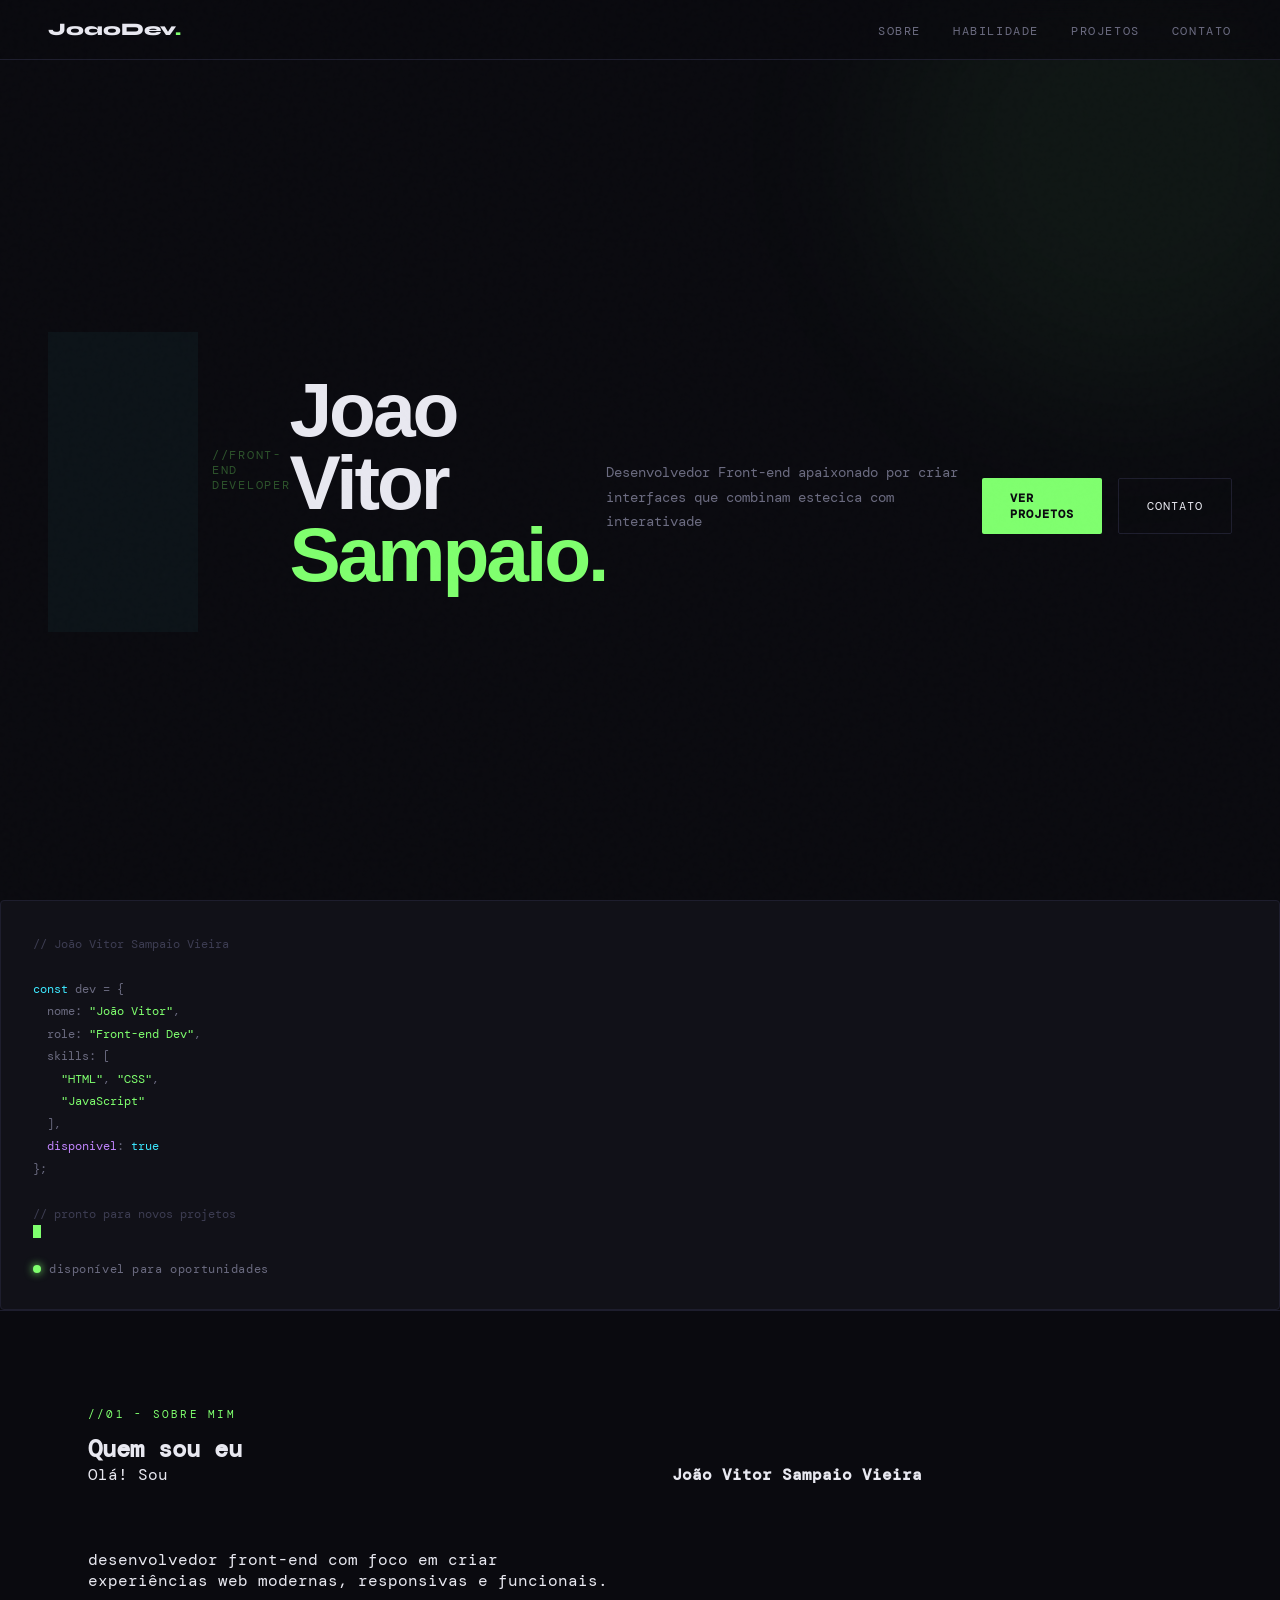
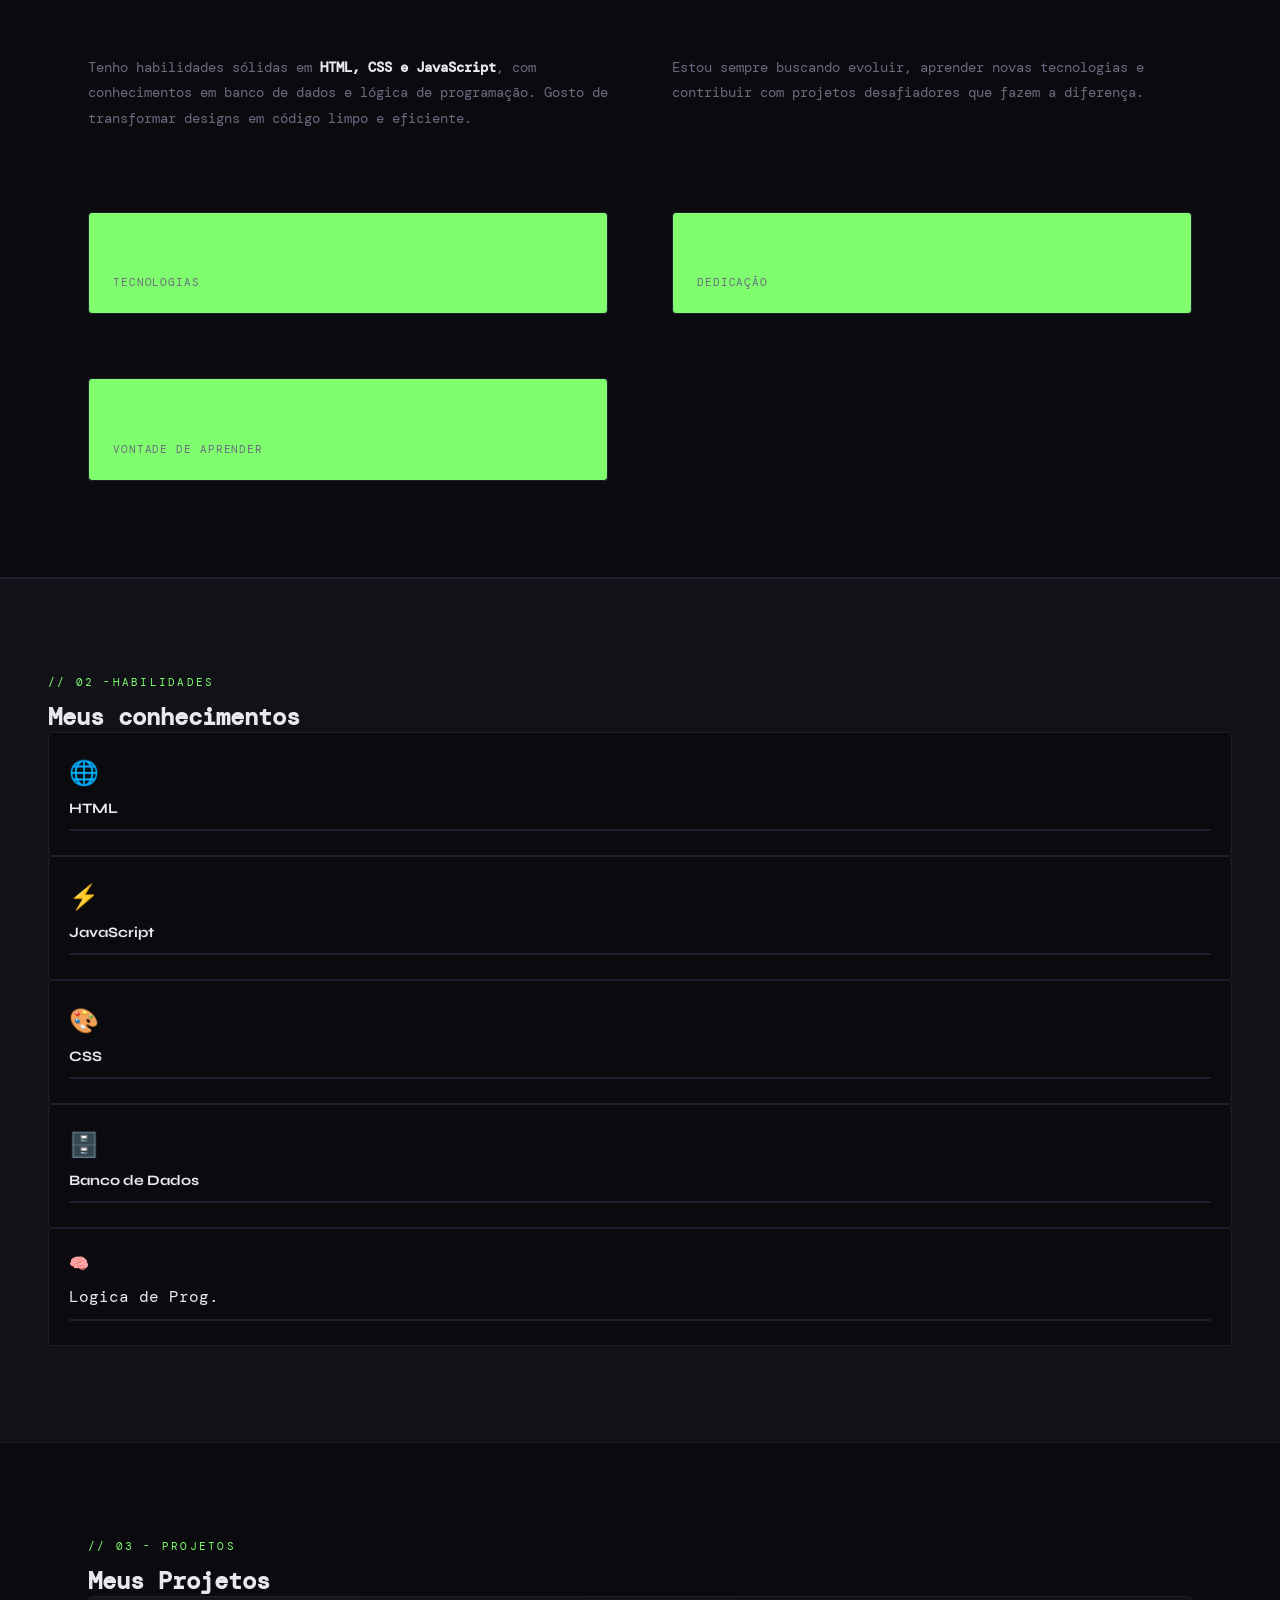
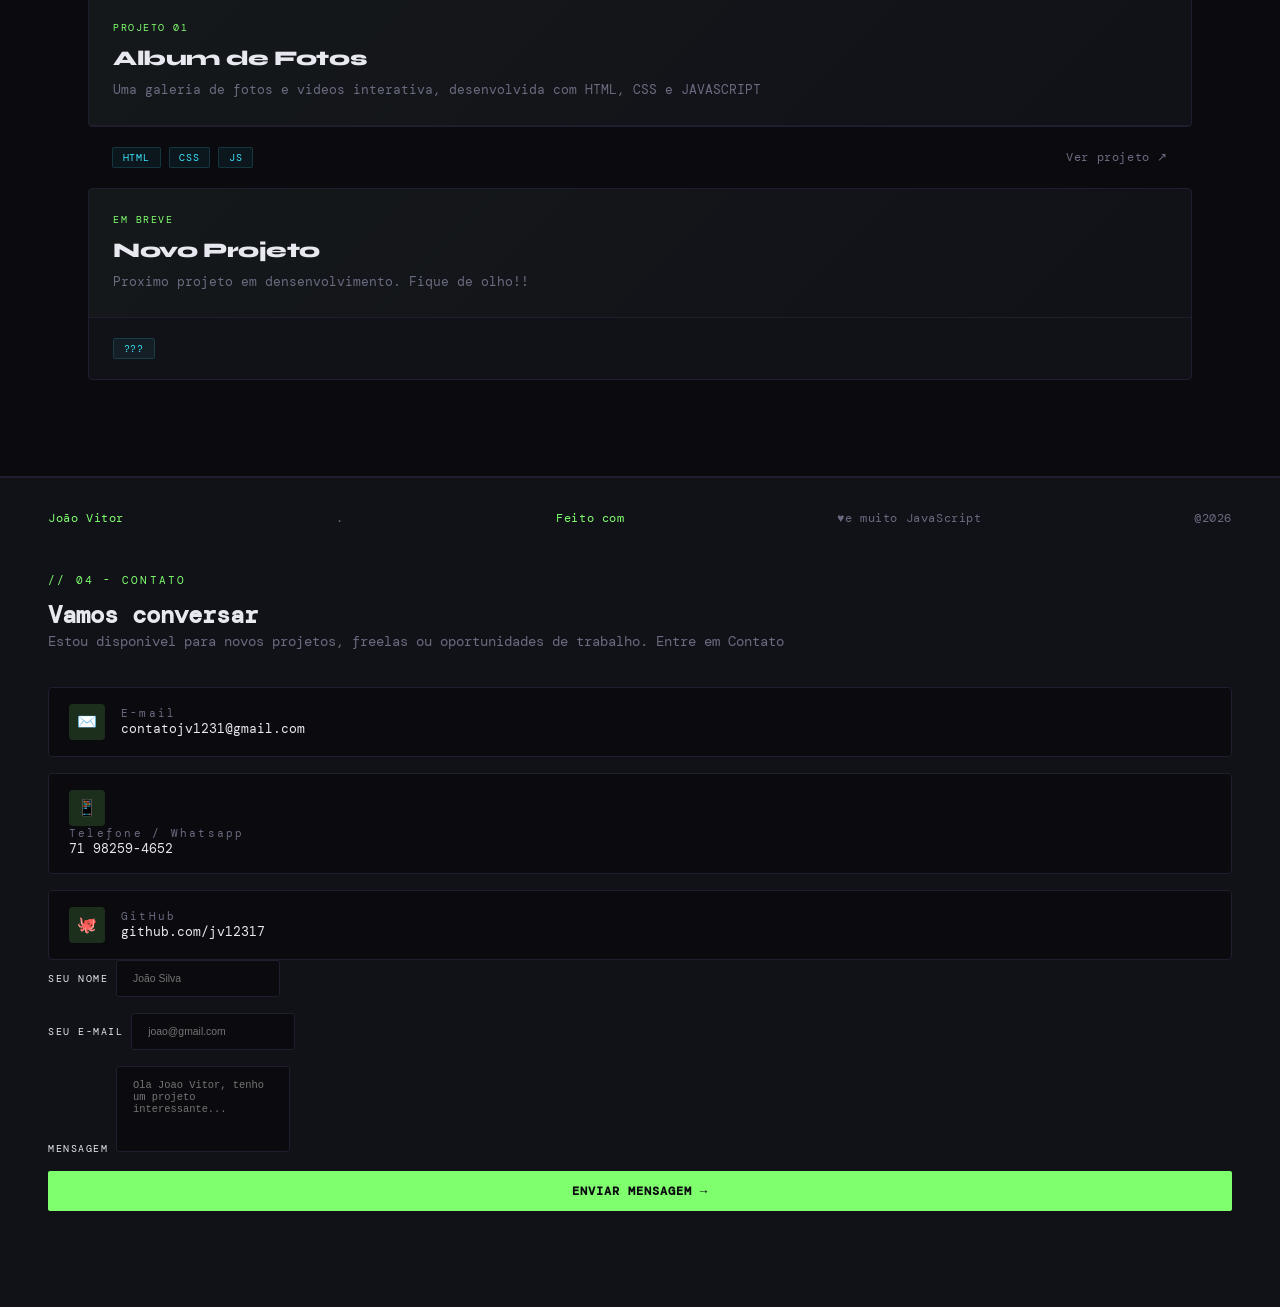
==== index.html @ 2b71957b "Add files via upload" ====
<html lang="pt-BR">
<head>
  <meta charset="UTF-8" />
  <meta name="viewport" content="width=device-width, initial-scale=1.0"/>
  <title>João Vitor — Front-end Developer</title>
  <link href="https://fonts.googleapis.com/css2?family=Syne:wght@400;700;800&family=DM+Mono:wght@300;400&display=swap" rel="stylesheet"/>
  <link rel="stylesheet" href="style.css"/>
</head>
<body>

    <!-- Nav a barra que fixa o topo com a logo e link para cada seção-->
     <nav>
        <div class="logo" >JoaoDev<span>.</span></div>
        <ul>
            <li><a href="#about">Sobre</a></li>
            <li><a href="#skills">Habilidade</a></li>
            <li><a href="#projects">Projetos</a></li>
            <li><a href="#contact">Contato</a></li>
        </ul>
     </nav>

     <!--Hero: é a apresentação inicial-->
     <div id="hero">
        <div class="bg-glow glow1"></div>
        <div class="bg glow glow2"></div>
        <div class="hero grid">
        </div>
        <p class="hero-tag">//Front-end Developer</p>
        <h1>Joao Vitor<br><span class="line2">Sampaio.</span></h1>
        <p class="hero-desc">
            Desenvolvedor Front-end apaixonado por criar interfaces que combinam estecica com interativade
        </p>
        <div class="hero-cta">
            <a href="#projects" class="btn btn-primary">Ver Projetos </a>
            <a href="#contact" class="btn btn-outline">Contato </a>
        </div>
     </div>
     <div class="hero-visual">
        <div class="hero-card">
            <div class="code-block">
<div><span class="cm">// João Vitor Sampaio Vieira</span></div>
            <div>&nbsp;</div>
            <div><span class="kw">const</span> dev = {</div>
            <div>&nbsp;&nbsp;nome: <span class="str">"João Vitor"</span>,</div>
            <div>&nbsp;&nbsp;role: <span class="str">"Front-end Dev"</span>,</div>
            <div>&nbsp;&nbsp;skills: [</div>
            <div>&nbsp;&nbsp;&nbsp;&nbsp;<span class="str">"HTML"</span>, <span class="str">"CSS"</span>,</div>
            <div>&nbsp;&nbsp;&nbsp;&nbsp;<span class="str">"JavaScript"</span></div>
            <div>&nbsp;&nbsp;],</div>
            <div>&nbsp;&nbsp;<span class="fn">disponivel</span>: <span class="kw">true</span></div>
            <div>};</div>
            <div>&nbsp;</div>
            <div><span class="cm">// pronto para novos projetos</span></div>
            <div><span class="cursor-blink"></span></div>
          </div>
          <div class="hero-status">
            <span class="status-dot"></span>disponível para oportunidades
          </div>
        </div>
      </div>
    </div>
  </div>

  <div class="divider"></div>

  <!--ABOUT que é o Sobre mim do portifolio-->
  <section id="about">
    <div class="section-label">//01 - Sobre mim</div>
    <h2>Quem sou eu</h2>
    <div class="about-grid reveal">
        Olá! Sou <strong>João Vitor Sampaio Vieira</strong> desenvolvedor front-end com foco em criar experiências web modernas, responsivas e funcionais.</p>
        <p>Tenho habilidades sólidas em <strong>HTML, CSS e JavaScript</strong>, com conhecimentos em banco de dados e lógica de programação. Gosto de transformar designs em código limpo e eficiente.</p>
        <p>Estou sempre buscando evoluir, aprender novas tecnologias e contribuir com projetos desafiadores que fazem a diferença.</p>
        
        
        <div class="stat-box">
            <div class="stat-num">5+</div>
            <div class="stat-label">Tecnologias</div>
        </div>
        <div class="stat-box">
            <div class="stat-num">100%</div>
            <div class="stat-label">Dedicação</div>
        </div>
        <div class="stat-box">
            <div class="stat-num">∞</div>
            <div class="stat-label">Vontade de aprender</div>
            </div>
        </div>
  </section>

  <div class="divider"></div>
  <div id="skills">
    <div class="inner">
        <div class="section-label">// 02 -Habilidades</div>
        <h2>Meus conhecimentos</h2>
        <div class="skill-item">
            <div class="skill-icon">🌐</div>
                <div class="skill-name">HTML</div>
                <div class="skill-bar"><div class="skill-fill" style=width:98%></div></div>
            </div>
            <div class="skill-item">
            <div class="skill-icon">⚡</div>
                <div class="skill-name">JavaScript</div>
                <div class="skill-bar"><div class="skill-fill" style=width:98%></div></div>
            </div>
            <div class="skill-item">
                <div class="skill-icon">🎨</div>
                <div class="skill-name">CSS</div>
                <div class="skill-bar"><div class="skill-fill" style = width:98%></div></div>
  </div>      
  
  <div class="skill-item">
    <div class="skill-icon">🗄️</div>
    <div class="skill-name">Banco de Dados</div>
    <div class="skill-bar"><div class="skill-fill" style = width:65%></div></div>
    </div>

    <div class="skill-item">
        <div class="skill icon">🧠</div>
        <div class="skill name">Logica de Prog.</div>
        <div class="skill-bar"><div class="skill-fill" style = width:80%></div></div>
    </div>
    </div>
  </div>

        <section id="projects">
          <div class="section-label">// 03 - Projetos</div>
          <h2>Meus Projetos</h2>
          <div class="projects-grid reveal">
            <div class="project-card">
              <div class="project-header">
                <div class="project-tag">Projeto 01</div>
                  <div class="project-name">Album de Fotos</div>
                  <div class="project-desc">Uma galeria de fotos e videos interativa, desenvolvida com HTML, CSS e JAVASCRIPT</div>
              </div>
          </div>
          <div class="project-footer">
            <div class="project-techs">
              <span class="tech-tag">HTML</span>
              <span class="tech-tag">CSS</span>
              <span class="tech-tag">JS</span>
            </div>
            <a href="https://jv12317.github.io/Atividade-Html/" target="_blank" class="project-link">Ver projeto ↗</a>
          </div>
          </div>
          <div class="project-card" style="opacity:0,4; cursor: default;">
            <div class="project-header">
              <div class="project-tag">Em breve</div>
              <div class="project-name">Novo Projeto</div>
              <div class="project-desc">Proximo projeto em densenvolvimento. Fique de olho!!</div>
            </div>
            <div class="project-footer">
              <div class="project-techs"><span class="tech-tag">???</span></div>
            </div>
          </div>
        </section>
        <div class="divider">
          <div id="contact">
            <div class="inner">
              <div class="section-label">// 04 - Contato</div>
              <h2>Vamos conversar</h2>
              <div class="contact-info">
                <p>Estou disponivel para novos projetos, freelas ou oportunidades de trabalho. Entre em Contato</p>
                <div class="contact-items">
                  <a href="mailto:contatojv1231@gmail.com" class="contact-item">
                    <div class="contact-item-icon">✉️</div>
                    <div class="contact-item-text">
                      <span class="contact-item-label">E-mail</span>
                      <span class="contact-item-value">contatojv1231@gmail.com</span> 
                    </div>
                  </a>
                  <a href="tel:+5571982594652" class="contact-item">
                    <div class="contact-item-text">
                    <span class="contact-item-icon">📱</span>
                    <span class="contact-item-label">Telefone / Whatsapp</span>
                    <span class="contact-item-value">71 98259-4652</span>
                  </div>
                  </a>
                  <a href="https://github.com/jv12317" target="_blank" class="contact-item">
                    <div class="contact-item-icon">🐙</div>
                    <div class="contact-item-text">
                      <span class="contact-item-label">GitHub</span>
                      <span class="contact-item-value">github.com/jv12317</span>
                    </div>
                  </a>
              </div>
            </div>
            <form class="contact-form" action="https://formspree.io/f/maqdrwpb" method="POST" onsubmit="handleForm(event)">
              <div class="form-group">
                <label>Seu nome</label>
                <input type="text" name="nome" placeholder="João Silva" required />
              </div>
              <div class="form-group">
                <label>Seu e-mail</label>
                <input type="email" name="email"placeholder="joao@gmail.com" required />
              </div>
              <div class="form-group">
                <label>Mensagem</label>
                <textarea name="mensagem" rows="5" placeholder="Ola Joao Vitor, tenho um projeto interessante..." required></textarea>
              </div>
              <button type="submit" class="btn btn-primary" style="width:100%;justify-content:center;">
                Enviar Mensagem →
              </button>
            </form>
          </div>
        </div>
      </div> 
       
      <footer>
        <span>João Vitor</span style=color:var(--accent)">.</span></span>
        <span>Feito com</span>♥</span>e muito JavaScript</span>
        <span style = color:var(--muted)">@2026</span> 
      </footer>

      <script src="script.js"></script>
</body>
</html>
---- style.css ----
:root{
    --bg:#0a0a0f;
    --surface:#111118;
    --border:#1e1e2e;
    --accent:#7fff6e;
    --accent2:#3de8ff;
    --text:#e8e8f0;
    --muted:#6b6b80;
}

/*faz com que a pagina role suavemente pelos links ancoras*/  

*, *::before, *::after { box-sizing: border-box; margin: 0; padding: 0; }
html { scroll-behavior: smooth; }

body{
    background: var(--bg);
    color: var(--text);
    font-family: 'DM Mono', monospace;
    overflow-x: hidden;
}

body::before{
    content: '';
    position: fixed;
    inset: 0;
    background-image: url("data:image/svg+xml,%3Csvg viewBox='0 0 200 200' xmlns='http://www.w3.org/2000/svg'%3E%3Cfilter id='n'%3E%3CfeTurbulence type='fractalNoise' baseFrequency='0.9' numOctaves='4' stitchTiles='stitch'/%3E%3C/filter%3E%3Crect width='100%25' height='100%25' filter='url(%23n)' opacity='0.04'/%3E%3C/svg%3E");
    pointer-events: none;
    z-index: 9999;
    opacity: 0.4;
}

/* Navegação */
nav{
    position: fixed;
    top: 0; left: 0; right: 0;
    z-index: 100;
    display: flex;
    justify-content: space-between;
    align-items: center;
    padding: 1.2rem 3rem;
    background: rgba(10, 10, 15, 0.85);
    backdrop-filter: blur(12px);
    border-bottom: 1px solid var(--border);
}

.logo{
    font-family: 'Syne', sans-serif;
    font-weight: 800;
    font-size: 1.1rem;
    letter-spacing: -0.03;
}
.logo span{color: var(--accent);}

nav ul {list-style: none; display: flex;gap: 2rem;}
nav a{
    color: var(--muted);
    text-decoration: none;
    font-size: 0.78rem;
    letter-spacing: 0.1rem;
    text-transform: uppercase;
    transition: color 0.2s;
}

nav a:hover {color: var(--accent);}

 /* hero mexe no banner do site, cartao do visita assim que o usuario entra*/
#hero{
    min-height: 100vh;
    display: flex;
    align-items: center;
    padding: 8rem 3rem 4rem; /*serve pra tamanho, do topo, lados e baixo*/
    position: relative;
    overflow: hidden;
}

.hero-grid{
    display: grid; /*Ativa o CSS grid, organizando em linhas e colunas*/
    grid-template-columns: 1fr 1fr; /*Cria duas colunas em unidade fracionaria*/
    gap:4rem;/*Define o espaço entre as colunas*/
    align-items: center;/*Alinha os itens ao centro verticalmente*/
    max-width: 1200px;/* Aqui limita a largura maxima*/
    margin: 0 auto;/* para centralizar um bloco */
    width: 100%; /* Faz ocupar a largura maxima do "Max-width"*/
}

.hero-tag{
    font-size: 0.72rem;
    letter-spacing: 0.15em;
    text-transform: uppercase;
    color: var(--accent);
    margin-bottom: 1.5rem;
    opacity: 0;
    animation: fadeUp 0.6s 0.2 forwards; /*Animação da tag e em quanto tempo ela entra*/
}

h1{
    font-family: 'Syze', sans-serif;
    font-size: clamp(3rem, 6vw, 5.5rem);
    font-weight: 800;
    line-height: 0.95;
    letter-spacing: -0.04em;
    opacity: 0;
    animation: fadeUp 0.6s 0.4s forwards;
}

h1 .line2 {color: var(--accent); display: block;}

.hero-desc{
    margin-top: 2rem;
    color: var(--muted);
    font-size: 0.85rem;
    line-height: 1.8;
    max-width: 380px;
    opacity: 0;
    animation: fadeUp 0.6s 0.4s forwards;
}

.hero-cta{
    margin-top: 3rem;
    display: flex;
    gap: 1rem;
    opacity: 0;
    animation: fadeUp 0.6s 0.6s forwards;
}

.btn{
    display: inline-flex;
    align-items: center;
    gap: 0.5rem;
    padding: 0.75rem 1.75rem;
    border-radius: 2px;
    font-family: 'DM Mono', monospace;
    font-size: 0.78rem;
    letter-spacing: 0.08em;
    text-transform: uppercase;
    text-decoration: none;
    cursor: pointer;
    transition: all 0.2s;
    border: none;
}

.btn-primary { background: var(--accent); color: #0a0a0f; font-weight: 700; }
.btn-primary:hover { background: #a0ffb0; transform: translateY(-2px); }
.btn-outline { background: transparent; color: var(--text); border: 1px solid var(--border); }
.btn-outline:hover { border-color: var(--accent); color: var(--accent); }

.hero-visual{
    position: relative;
    opacity: 0;
    animation: fadeIn 1s 0.5s forwards;
}

.hero-card{
    background: var(--surface);
    border: 1px solid var(--border);
    border-radius: 4px;
    padding: 2rem;
    position: relative;
    overflow: hidden;
}

.hero-card::before{
    content: '';
    position: absolute;
    top: -50% left -50%;
    width: 200% 200%;
    background: radial-gradient(circle at 60% 40%, rgba(127,255,110,0.06), transparent 60%);
    
}

.code-block { font-size: 0.78rem; line-height: 1.8; color: var(--muted); }
.code-block .kw  { color: var(--accent2); }
.code-block .str { color: var(--accent); }
.code-block .fn  { color: #c084fc; }
.code-block .cm  { color: #3d3d52; }

.cursor-blink{
    display: inline-block;
    width: 8px; height: 1em;
    background: var(--accent);
    vertical-align: middle;
    animation: blink 1s infinite;
}

.status-dot{
    display: inline-block;
    width: 8px; height: 8px;
    border-radius: 50%;
    background: var(--accent);
    margin-right: 0.5rem;
    box-shadow: 0 0 8px var(--accent);
    animation: pulse 2s infinite;
}

.hero-status { margin-top: 1.5rem; font-size: 0.72rem; color: var(--muted); letter-spacing: 0.05em; }

.bg-glow { position: absolute; border-radius: 50%; filter: blur(80px); pointer-events: none; }
.glow1 { width: 500px; height: 500px; background: rgba(127,255,110,0.05); top: -100px; right: -100px; }
.glow2 { width: 300px; height: 300px; background: rgba(61,232,255,0.04); bottom: 100px; left: 100px; }

section { padding: 6rem 3rem; max-width: 1200px; margin: 0 auto; }

.section-label{
    font-size: 0.7rem;
    letter-spacing: 0.2em;
    text-transform: uppercase;
    color: var(--accent);
    margin-bottom: 0.75rem;
}

.divider
    {width: 100%; height: 1px; background: var(--border); }

#about .about-grid { display: grid; grid-template-columns: 1fr 1fr; gap: 4rem; align-items: start; }
#about p { color: var(--muted); font-size: 0.85rem; line-height: 1.9; margin-bottom: 1rem; }
#about p strong { color: var(--text); }

.about-stats { display: grid; grid-template-columns: 1fr 1fr; gap: 1rem; }

.stat-box{
    background: var(--accent);
    border: 1px solid var(--border);
    padding: 1.5rem;
    border-radius: 4px;
    transition: border-color 0.2s;
}

.stat-box:hover { border-color: var(--accent); }
.stat-num { font-family: 'Syne', sans-serif; font-size: 2rem; font-weight: 800; color: var(--accent); line-height: 1; }
.stat-label { font-size: 0.7rem; color: var(--muted); letter-spacing: 0.08em; text-transform: uppercase; margin-top: 0.4rem; }

#skills { background: var(--surface); max-width: 100%; padding: 6rem 3rem; border-top: 1px solid var(--border); border-bottom: 1px solid var(--border); }
#skills .inner { max-width: 1200px; margin: 0 auto; }

.skills-grid { display: grid; grid-template-columns: repeat(auto-fit, minmax(160px, 1fr)); gap: 1rem; }

.skill-item{
    background: var(--bg);
    border: 1px solid var(--border);
    border-radius: 4px;
    padding: 1.5rem 1.25rem;
    display: flex;
    flex-direction: column;
    gap: 0.75rem;
    transition: all 0.2s;
    cursor: default;
}

.skill-item:hover { border-color: var(--accent); transform: translateY(-3px); box-shadow: 0 8px 24px rgba(127,255,110,0.08); }
.skill-icon { font-size: 1.5rem; }
.skill-name { font-family: 'Syne', sans-serif; font-weight: 700; font-size: 0.9rem; }
.skill-bar { height: 2px; background: var(--border); border-radius: 2px; overflow: hidden; }
.skill-fill {
  height: 100%;
  background: var(--accent);
  border-radius: 2px;
  transform-origin: left;
  transform: scaleX(0);
  transition: transform 1s ease;
}

.skill-item-visible .skill-fill{transform: scalex(1);}

.project-.projects-grid { display: grid; grid-template-columns: repeat(auto-fit, minmax(320px, 1fr)); gap: 1.5rem; }
.project-card {
  background: var(--surface);
  border: 1px solid var(--border);
  border-radius: 4px;
  overflow: hidden;
  transition: all 0.3s;
  display: flex;
  flex-direction: column;
}
.project-card:hover { border-color: var(--accent); transform: translateY(-4px); box-shadow: 0 16px 40px rgba(0,0,0,0.4); }
.project-header {
  padding: 1.5rem;
  border-bottom: 1px solid var(--border);
  background: linear-gradient(135deg, rgba(127,255,110,0.03), transparent);
}
.project-tag  { font-size: 0.65rem; letter-spacing: 0.15em; text-transform: uppercase; color: var(--accent); margin-bottom: 0.75rem; }
.project-name { font-family: 'Syne', sans-serif; font-size: 1.3rem; font-weight: 800; letter-spacing: -0.02em; margin-bottom: 0.5rem; }
.project-desc { font-size: 0.8rem; color: var(--muted); line-height: 1.7; }
.project-footer { padding: 1.25rem 1.5rem; display: flex; justify-content: space-between; align-items: center; margin-top: auto; }
.project-techs { display: flex; gap: 0.5rem; flex-wrap: wrap; }
.tech-tag {
  font-size: 0.65rem;
  letter-spacing: 0.08em;
  text-transform: uppercase;
  color: var(--accent2);
  background: rgba(61,232,255,0.06);
  border: 1px solid rgba(61,232,255,0.15);
  padding: 0.2rem 0.6rem;
  border-radius: 2px;
}
.project-link { color: var(--muted); text-decoration: none; font-size: 0.75rem; letter-spacing: 0.05em; transition: color 0.2s; display: flex; align-items: center; gap: 0.3rem; }
.project-link:hover { color: var(--accent); }

#contact { max-width: 100%; padding: 6rem 3rem; background: var(--surface); border-top: 1px solid var(--border); }
#contact .inner { max-width: 1200px; margin: 0 auto; }
.contact-grid { display: grid; grid-template-columns: 1fr 1fr; gap: 4rem; align-items: start; }
.contact-info p { color: var(--muted); font-size: 0.85rem; line-height: 1.8; margin-bottom: 2rem; }
.contact-items { display: flex; flex-direction: column; gap: 1rem; }

.contact-item{
    display: flex;
    align-items: center;
    gap: 1rem;
    background: var(--bg);
    border: 1px solid var(--border);
    border-radius: 4px;
    padding: 1rem 1.25rem;
    text-decoration: none;
    color: var(--text);
    transition: all 0.2s;
}

.contact-item:hover{border-color: var(--accent); color:var(var(--accent));}
.contact-item-icon{
    width: 36px; height:36px;
    background: rgba(127,255,110,0.15);
    border-radius: 4px;
    display: flex;
    align-items: center;
    justify-content: center;
    font-size: 1rem;
    flex-shrink: 0;
}

.contact-item-text {display: flex; flex-direction: column; }
.contact-item-label{font-size: 0.70rem; color: var(--muted); letter-spacing: 0.2em;}
.contact-item-value{font-size: 0.80rem;}

.contact-form{display: flex; flex-direction: column; gap: 1rem;}
.form-group{font-size: flex; flex-direction: column; gap: 0.4rem;}
.form-group{font-size: 0.65rem; letter-spacing: 0.15em; text-transform: uppercase;}
.form-group input,
.form-group textarea{
    background: var(--bg);
    border: 1px solid var(--border);
    border-radius: 3px;
    padding: 0.75rem 1rem;
    color: var(--text);
    font-family: 'DM MONO' monospace;
    font-size: 1.0em;
    outline: none;
    transition: border-color 0.2s;
    resize: none;
}

.form-group input:focus,
.form-group textarea:focus {border-color: var(--accent);}

footer{
    border-top: 1px solid var(--border);
    padding: 2rem 3rem;
    display: flex;
    justify-content: space-between;
    align-items: center;
    font-size: 0.75rem;
    color: var(--muted);
    letter-spacing: 0.05em;
}

footer span{color: var(--accent);}

@keyframes fadeUp{
    from {opacity: 0; transform: translate(20px);}
    to {opacity: 1; transform: translate(0);}
}

@keyframes fadeIn{
    from {opacity: 0;}
    to {opacity: 1;}
}

@keyframes blink{
    0%, 100% {opacity: 1;}
    50% {opacity: 0;}
}

@keyframes pulse{
    0%, 100% {box-shadow:0 0 4px var(--accent);}
    50% {opacity: 0 0 12px var(--accent);}
}

.reveal {opacity: 0; transform: translateY(24px); transition: opacity 0.6s, transform 0;}
.reveal.visible{opacity: 1; transform: translateY(0);}

@media(max-width: 768px){
    nav {padding: 1rem 1.5; }
    nav ul { gap: 1rem; }
    nav a {font-size: 0.7rem;}
    #hero, section {padding: 5rem 1.5rem 3rem;}
    .hero-grid, #about .about-grid, .contact-grid {grid-template-columns: 1fr;}  
    .hero-visual{display: none;}
    footer {flex-direction: column; gap: 0.5rem; text-align: center;} 
}
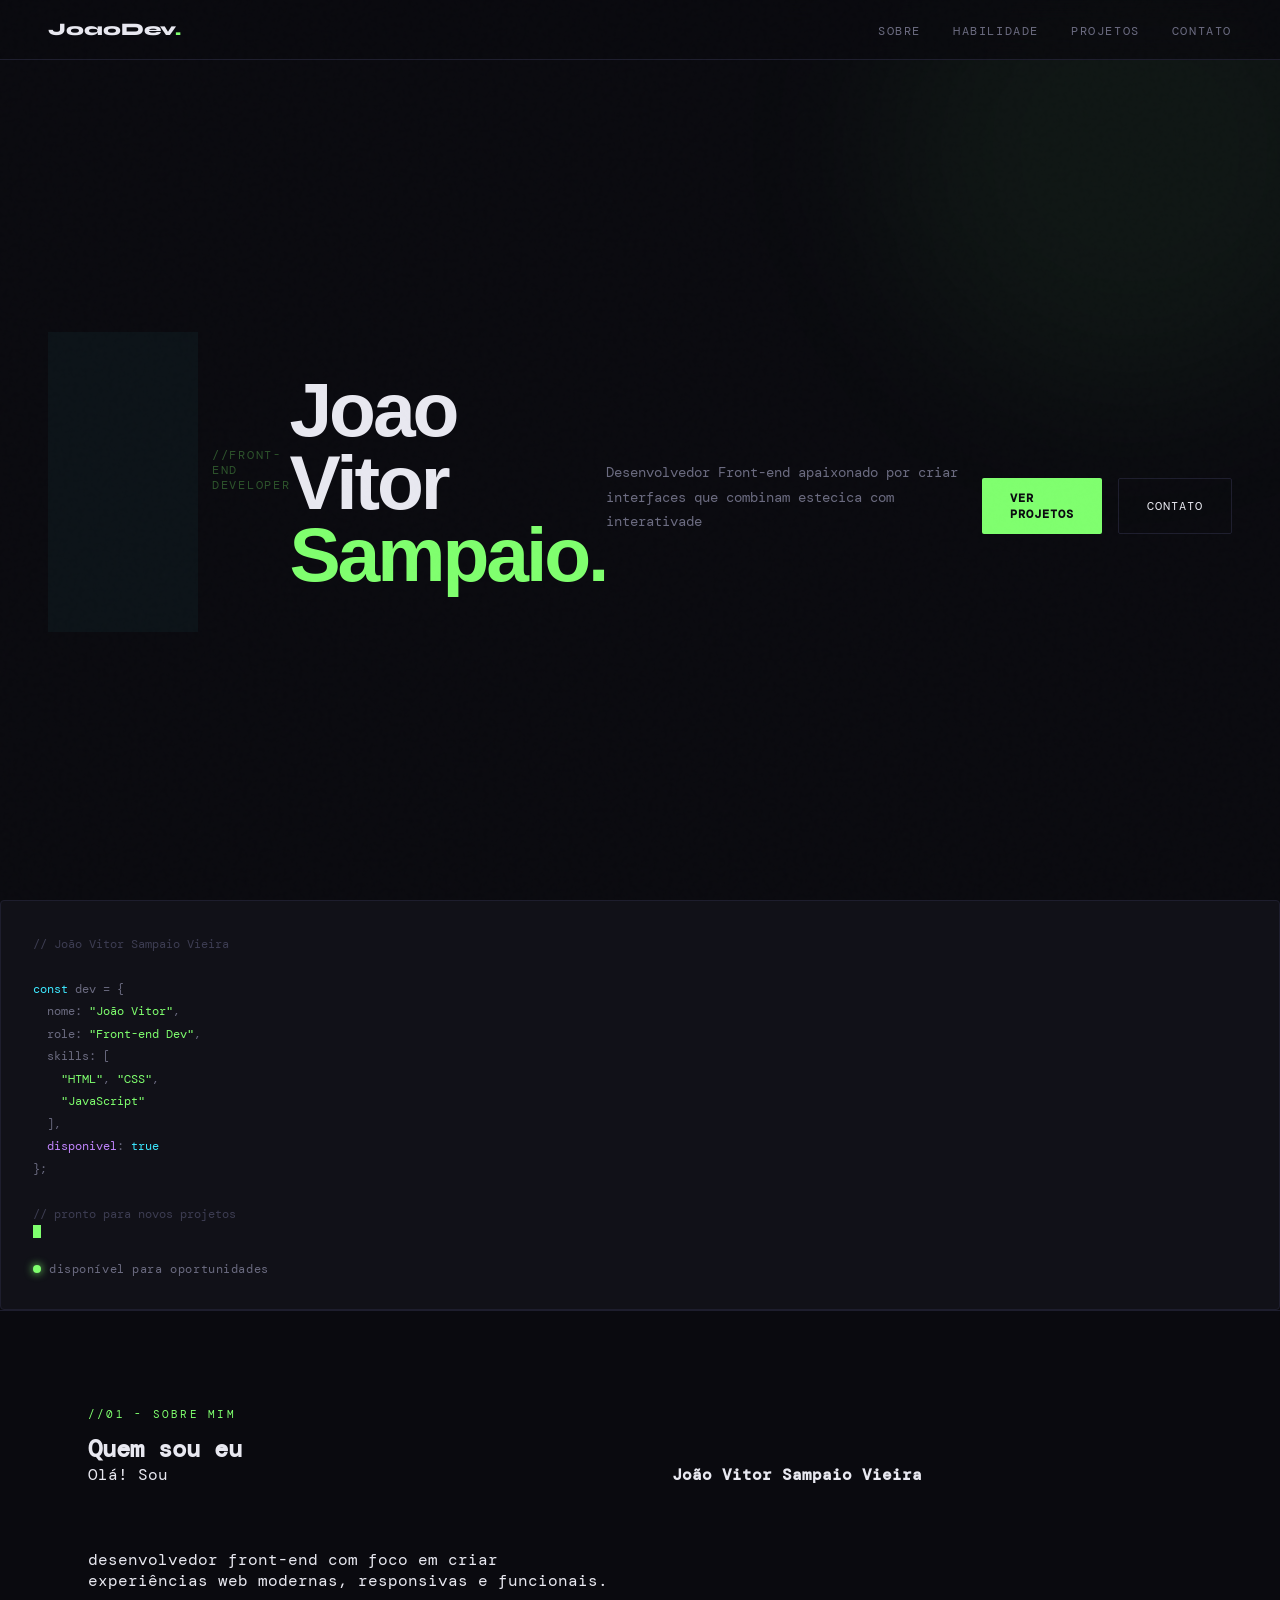
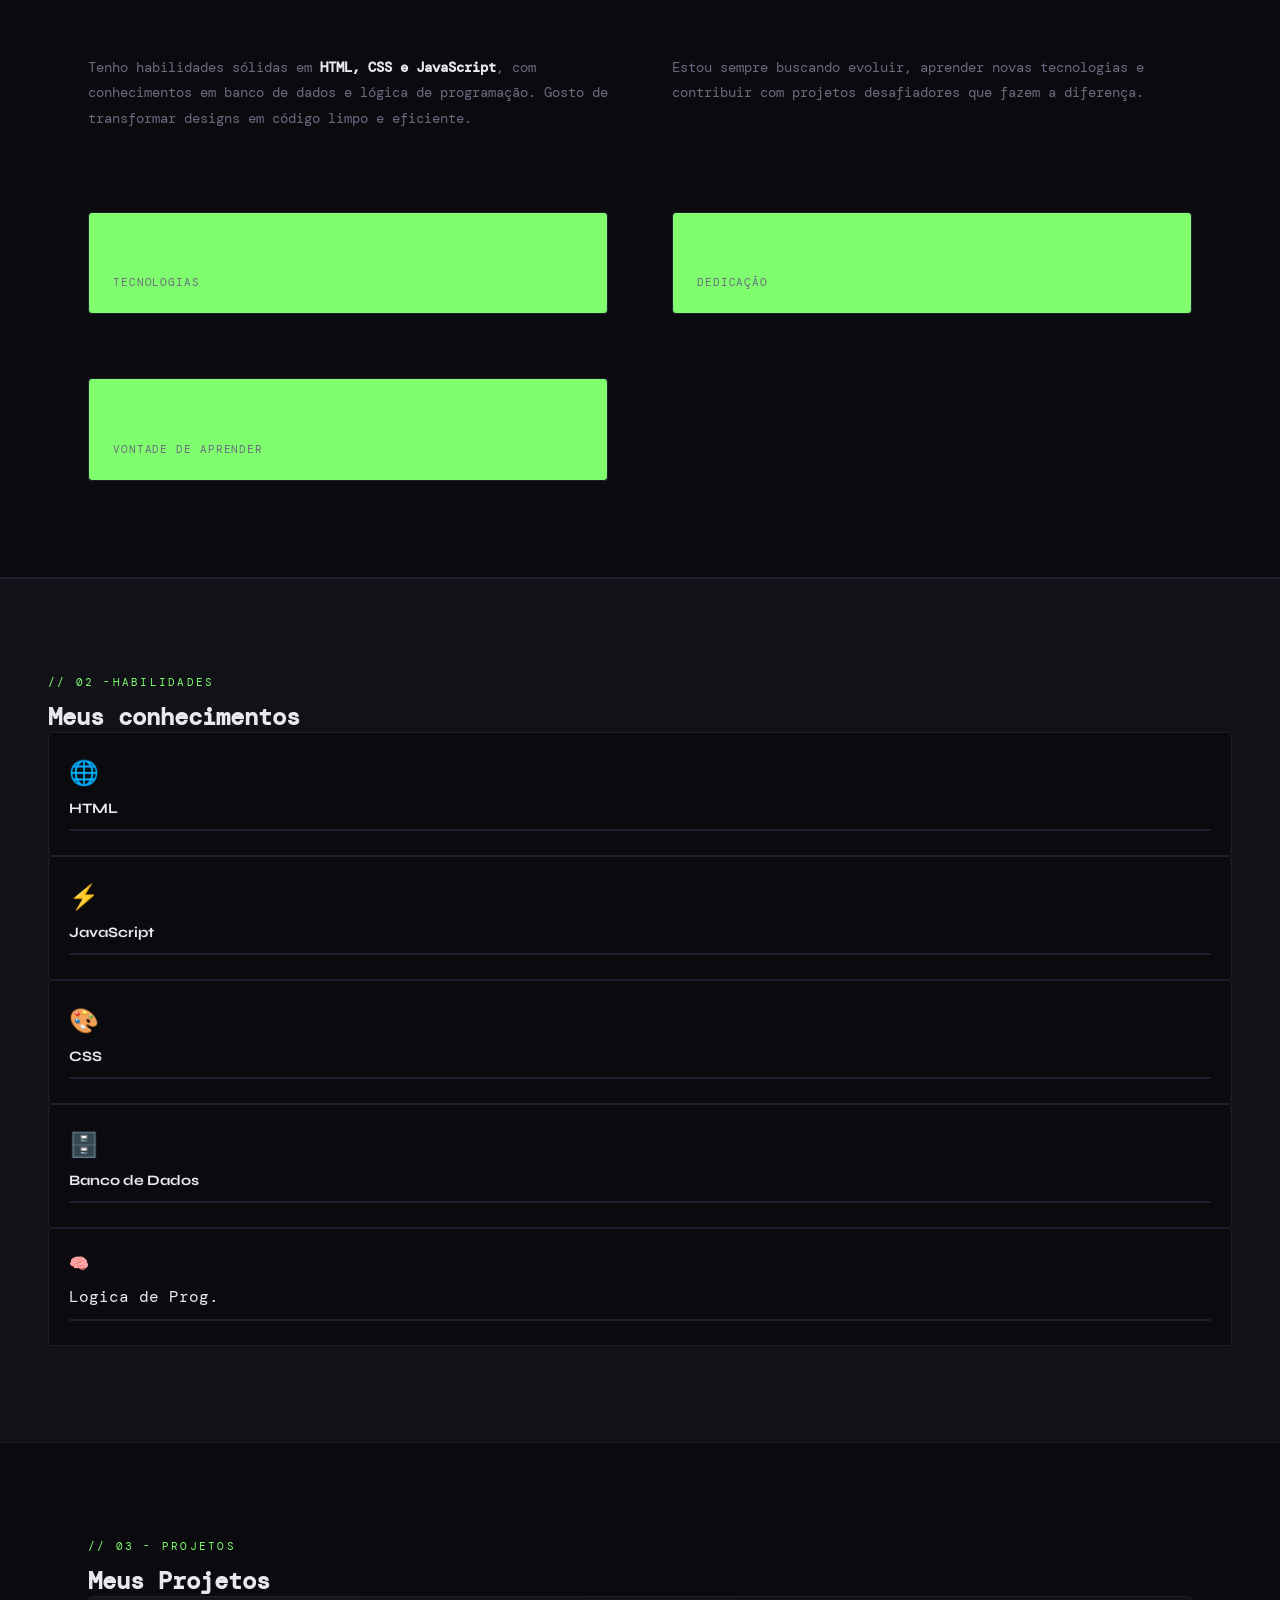
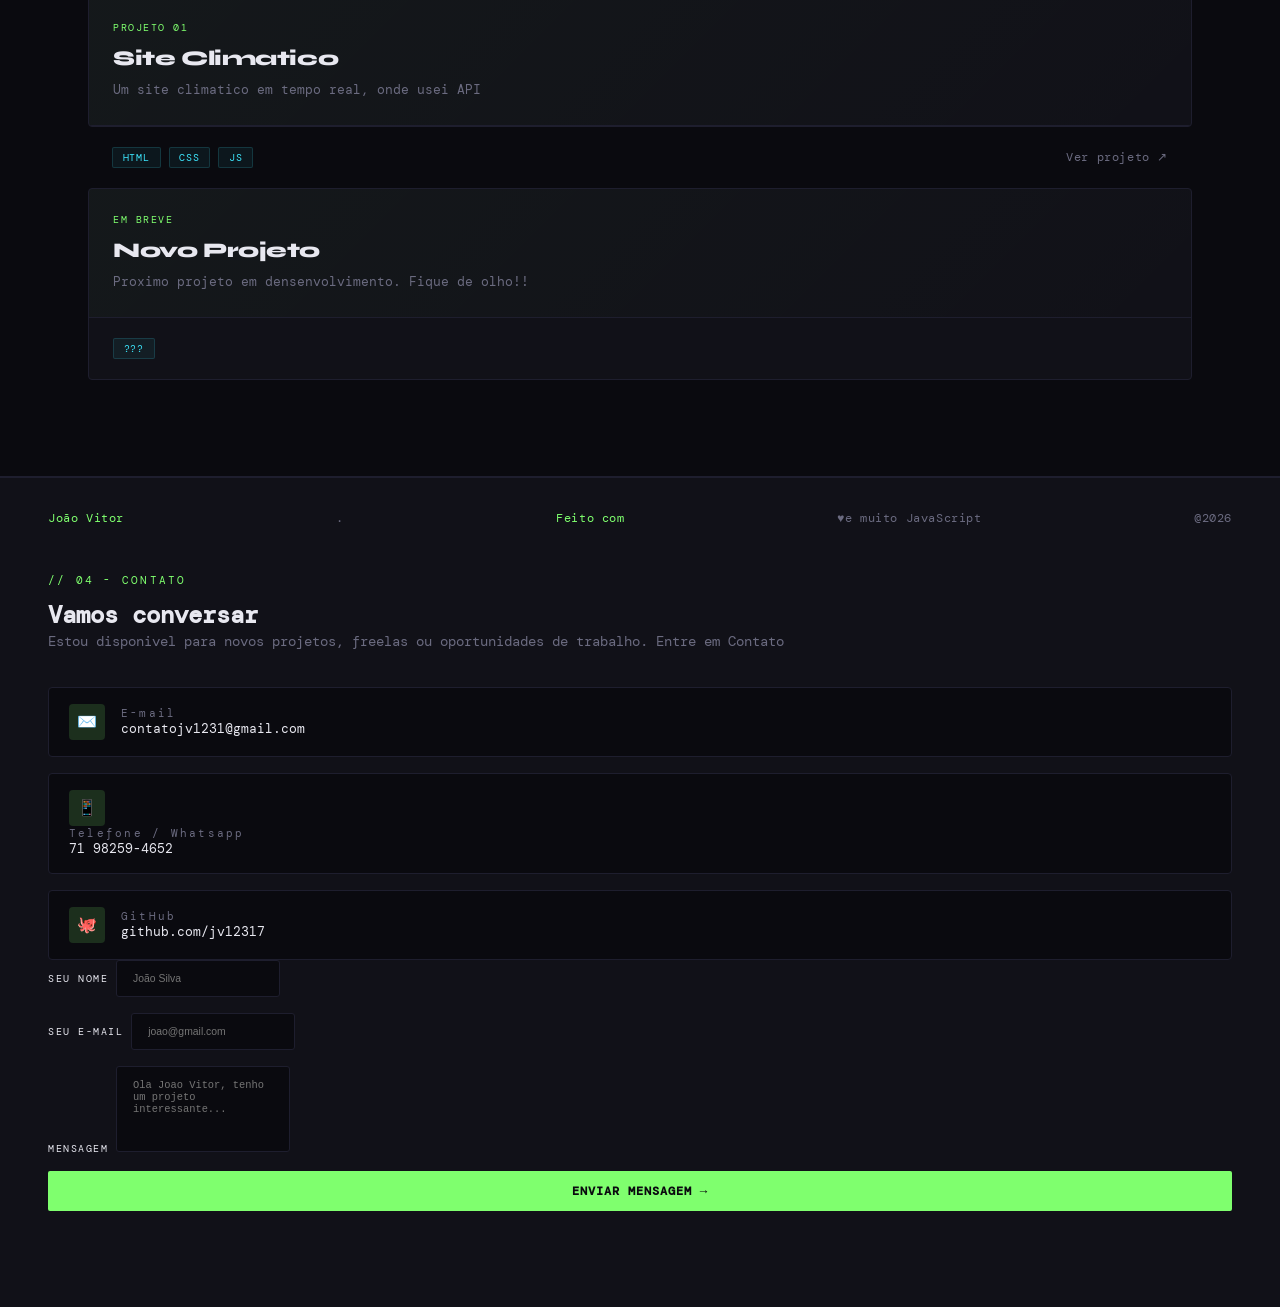
==== commit cd5b3982: "Add files via upload" ====
--- a/index.html
+++ b/index.html
@@ -130,8 +130,8 @@
             <div class="project-card">
               <div class="project-header">
                 <div class="project-tag">Projeto 01</div>
-                  <div class="project-name">Album de Fotos</div>
-                  <div class="project-desc">Uma galeria de fotos e videos interativa, desenvolvida com HTML, CSS e JAVASCRIPT</div>
+                  <div class="project-name">Site Climatico</div>
+                  <div class="project-desc">Um site climatico em tempo real, onde usei API</div>
               </div>
           </div>
           <div class="project-footer">
@@ -140,7 +140,7 @@
               <span class="tech-tag">CSS</span>
               <span class="tech-tag">JS</span>
             </div>
-            <a href="https://jv12317.github.io/Atividade-Html/" target="_blank" class="project-link">Ver projeto ↗</a>
+            <a href="https://jv12317.github.io/Site-Climatico/" target="_blank" class="project-link">Ver projeto ↗</a>
           </div>
           </div>
           <div class="project-card" style="opacity:0,4; cursor: default;">
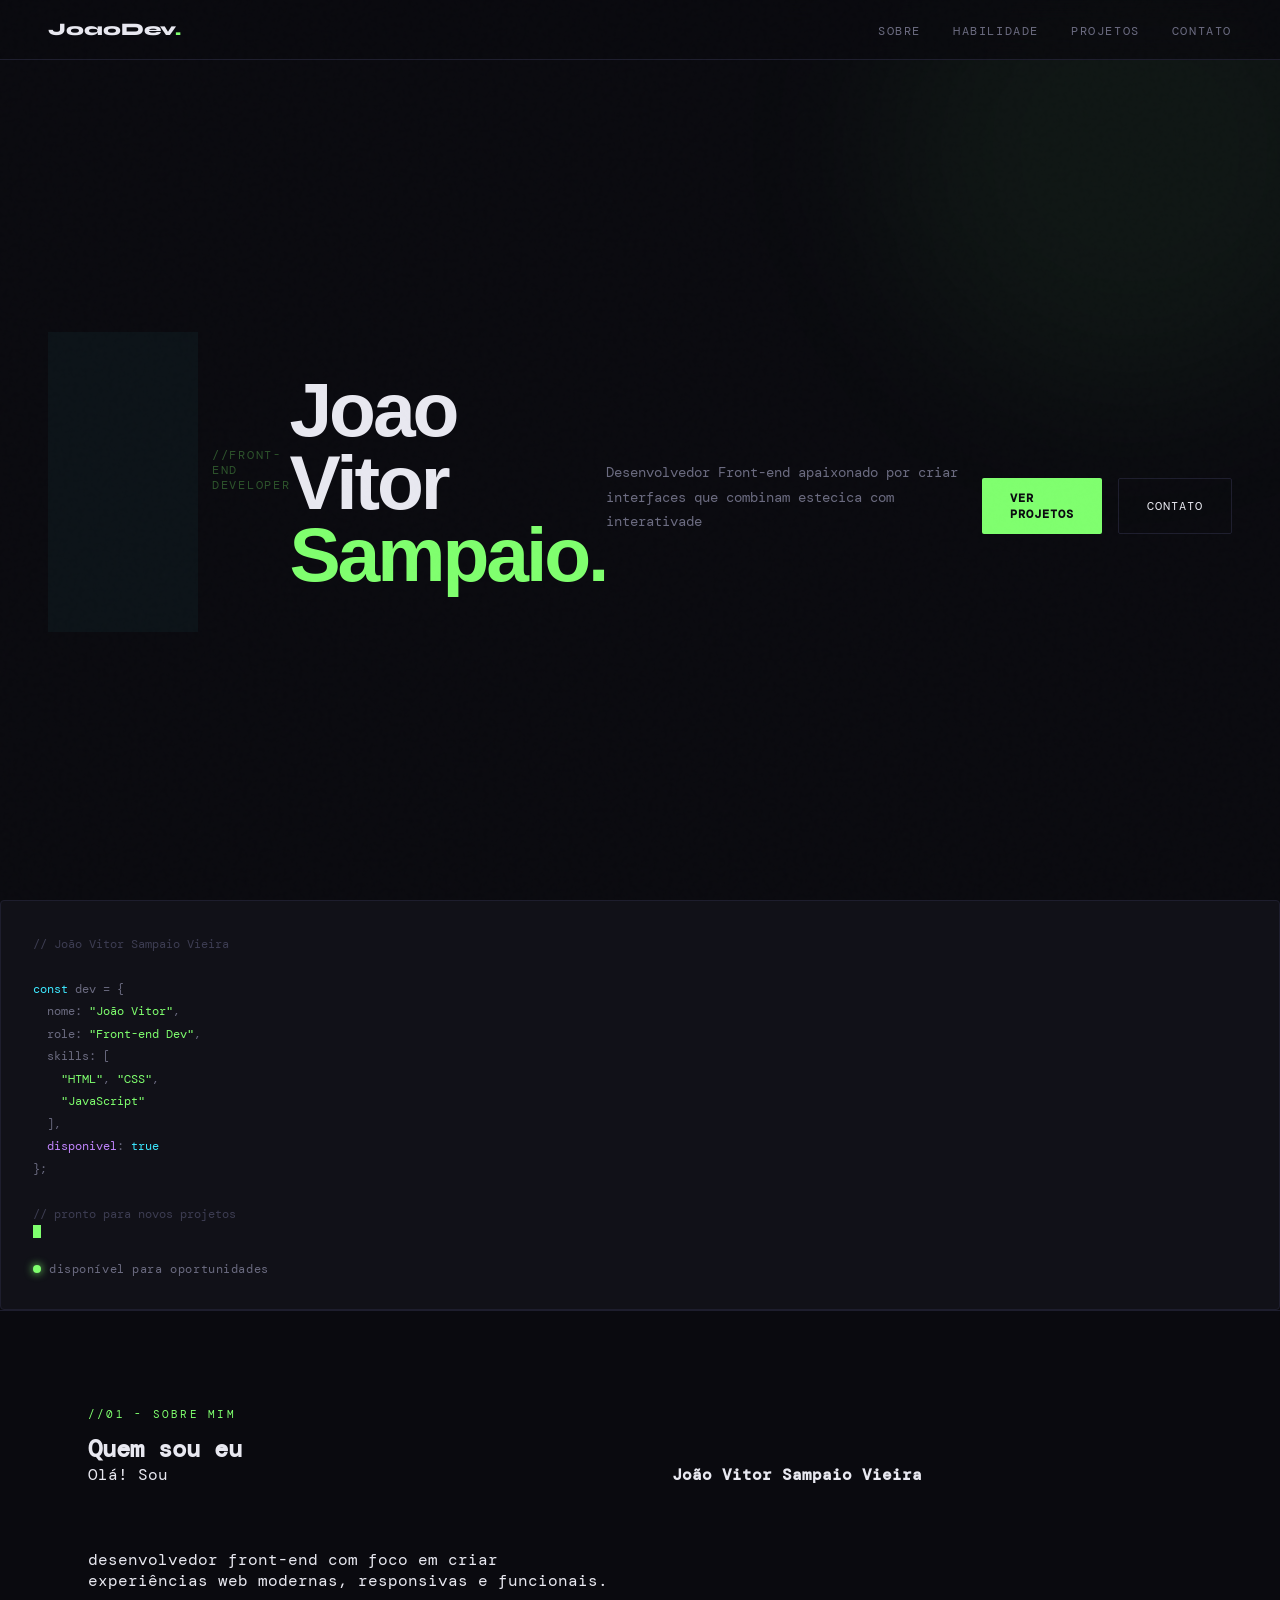
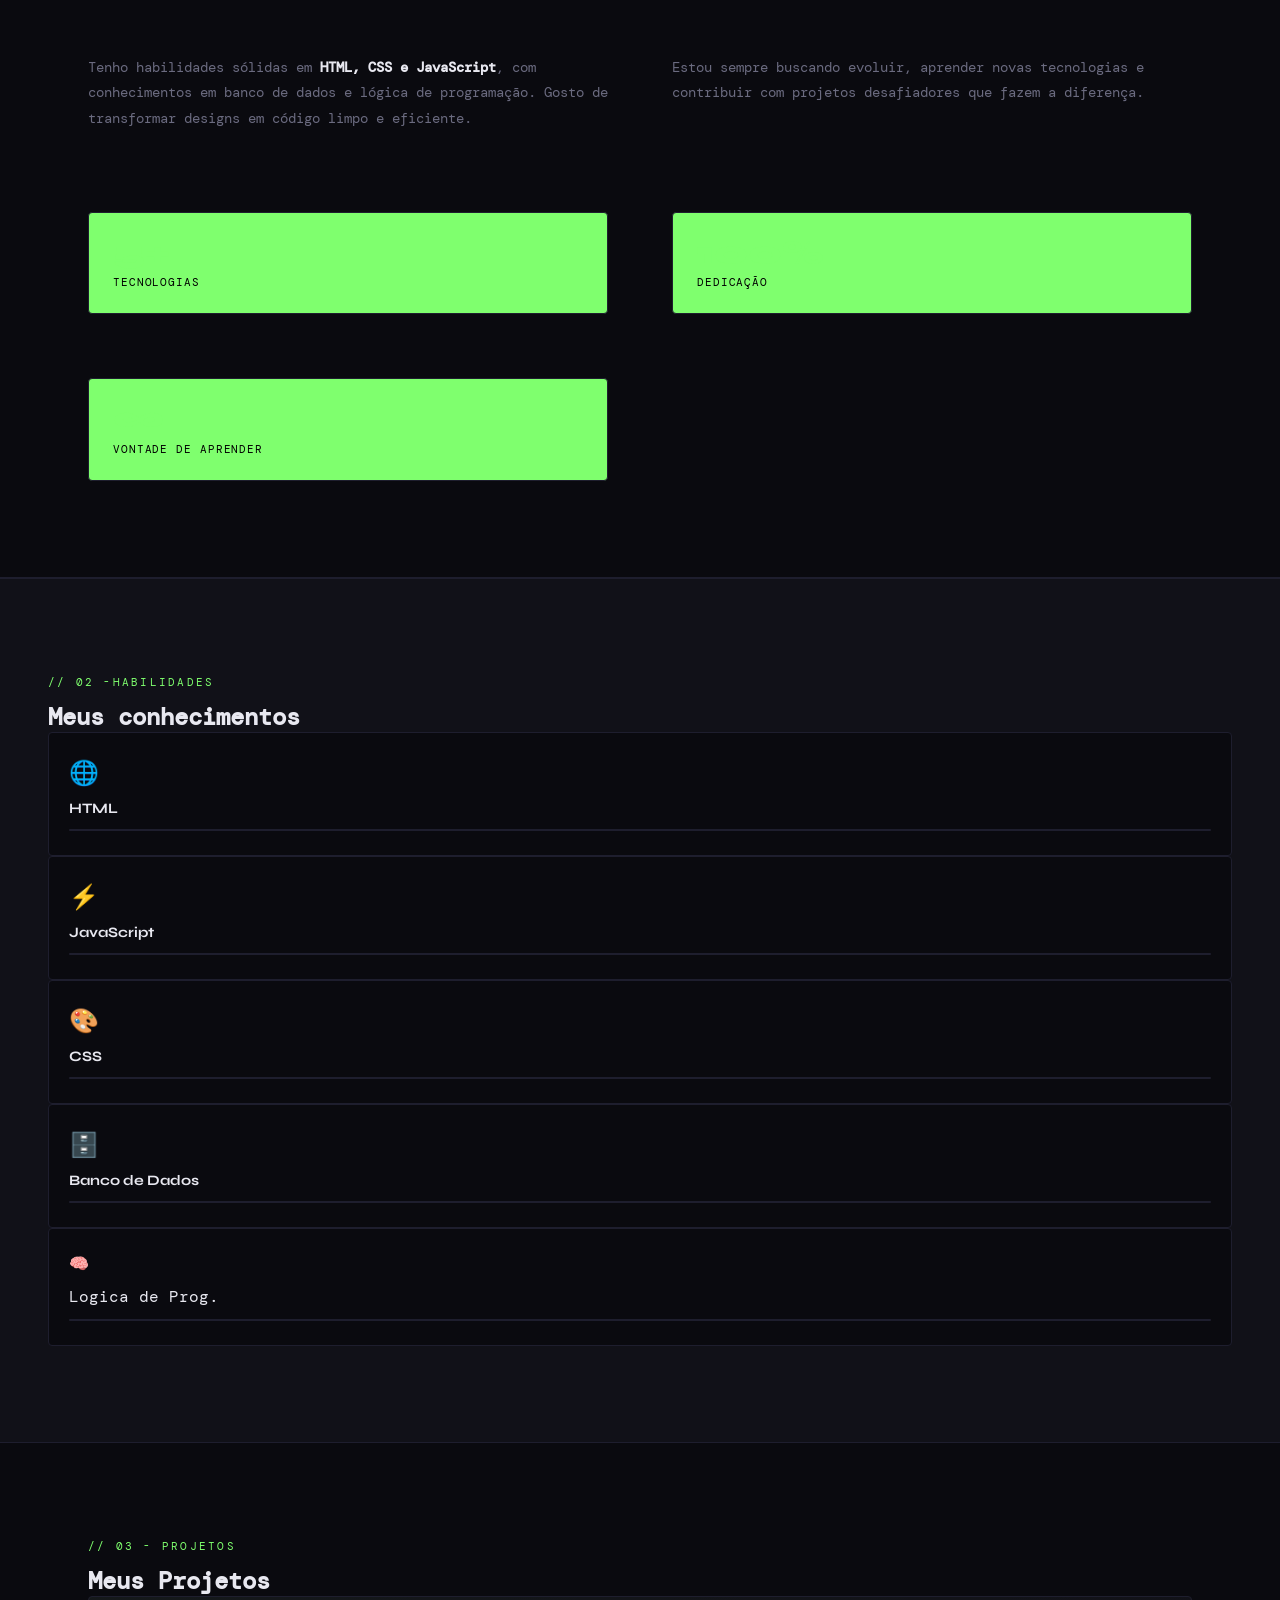
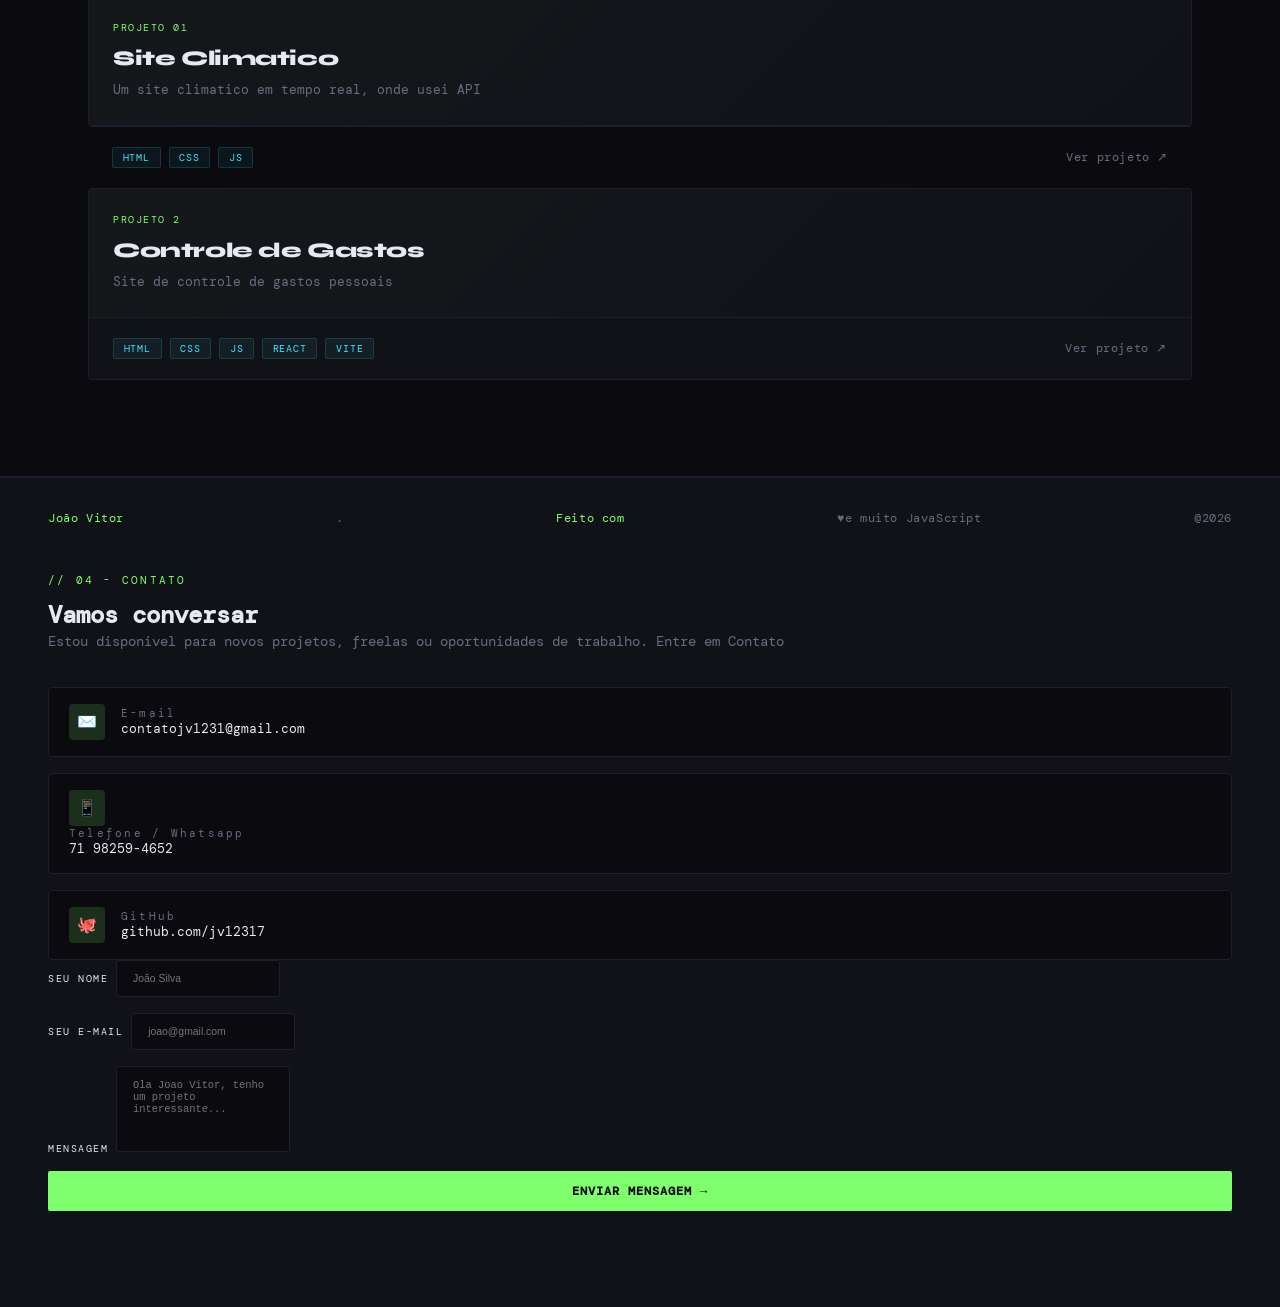
==== commit 9712e430: "Add files via upload" ====
--- a/index.html
+++ b/index.html
@@ -75,15 +75,15 @@
         
         <div class="stat-box">
             <div class="stat-num">5+</div>
-            <div class="stat-label">Tecnologias</div>
+            <div class="stat-label" style="color: black;">Tecnologias</div>
         </div>
         <div class="stat-box">
             <div class="stat-num">100%</div>
-            <div class="stat-label">Dedicação</div>
+            <div class="stat-label" style="color: black;">Dedicação</div>
         </div>
         <div class="stat-box">
             <div class="stat-num">∞</div>
-            <div class="stat-label">Vontade de aprender</div>
+            <div class="stat-label" style="color: black;">Vontade de aprender</div>
             </div>
         </div>
   </section>
@@ -145,12 +145,13 @@
           </div>
           <div class="project-card" style="opacity:0,4; cursor: default;">
             <div class="project-header">
-              <div class="project-tag">Em breve</div>
-              <div class="project-name">Novo Projeto</div>
-              <div class="project-desc">Proximo projeto em densenvolvimento. Fique de olho!!</div>
+              <div class="project-tag">Projeto 2</div>
+              <div class="project-name">Controle de Gastos</div>
+              <div class="project-desc">Site de controle de gastos pessoais</div>
             </div>
             <div class="project-footer">
-              <div class="project-techs"><span class="tech-tag">???</span></div>
+              <div class="project-techs"><span class="tech-tag">HTML</span><span class="tech-tag">CSS</span><span class="tech-tag">JS</span><span class="tech-tag">React</span><span class="tech-tag">Vite</span></div>
+              <a href="https://controle-de-gastos-pwma-77g8iy2fi-contatojv1231-8669s-projects.vercel.app" target="_blank" class="project-link">Ver projeto ↗</a>
             </div>
           </div>
         </section>
@@ -216,4 +217,3 @@
 </body>
 </html>
      
-
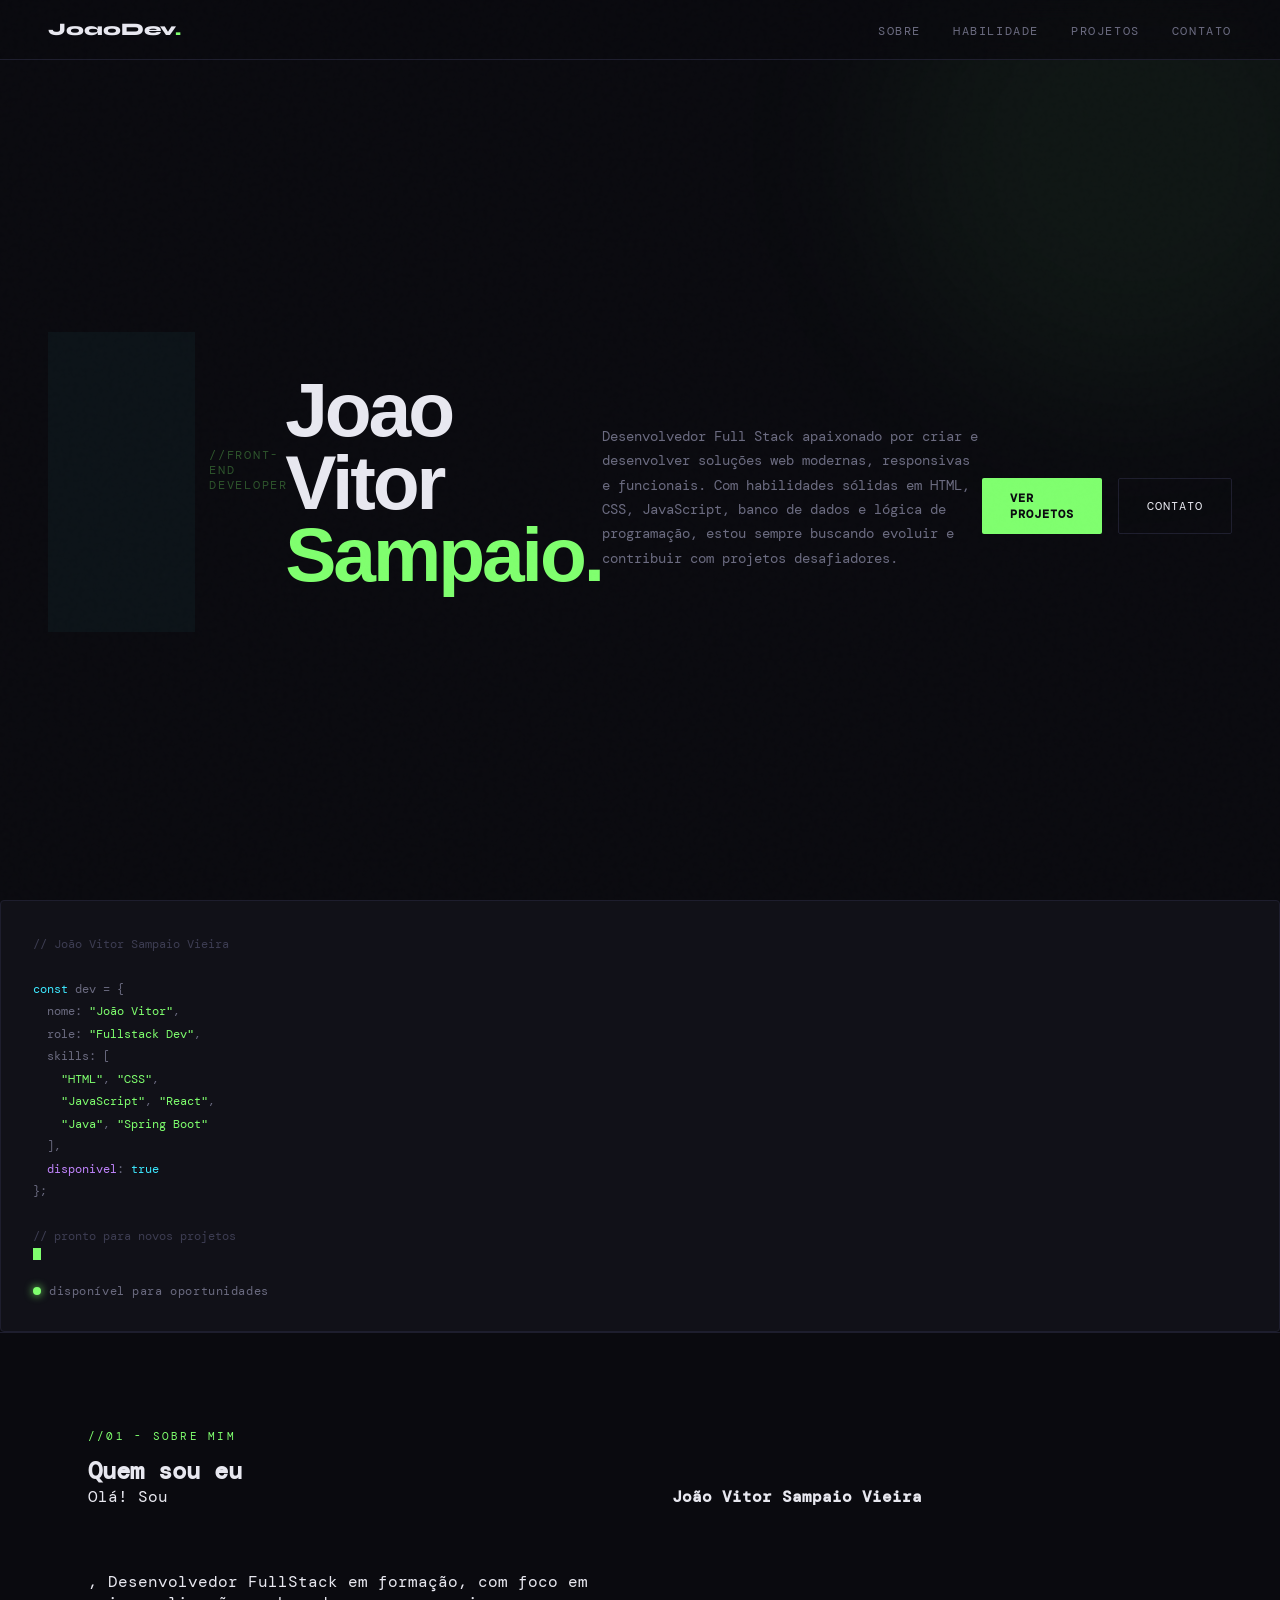
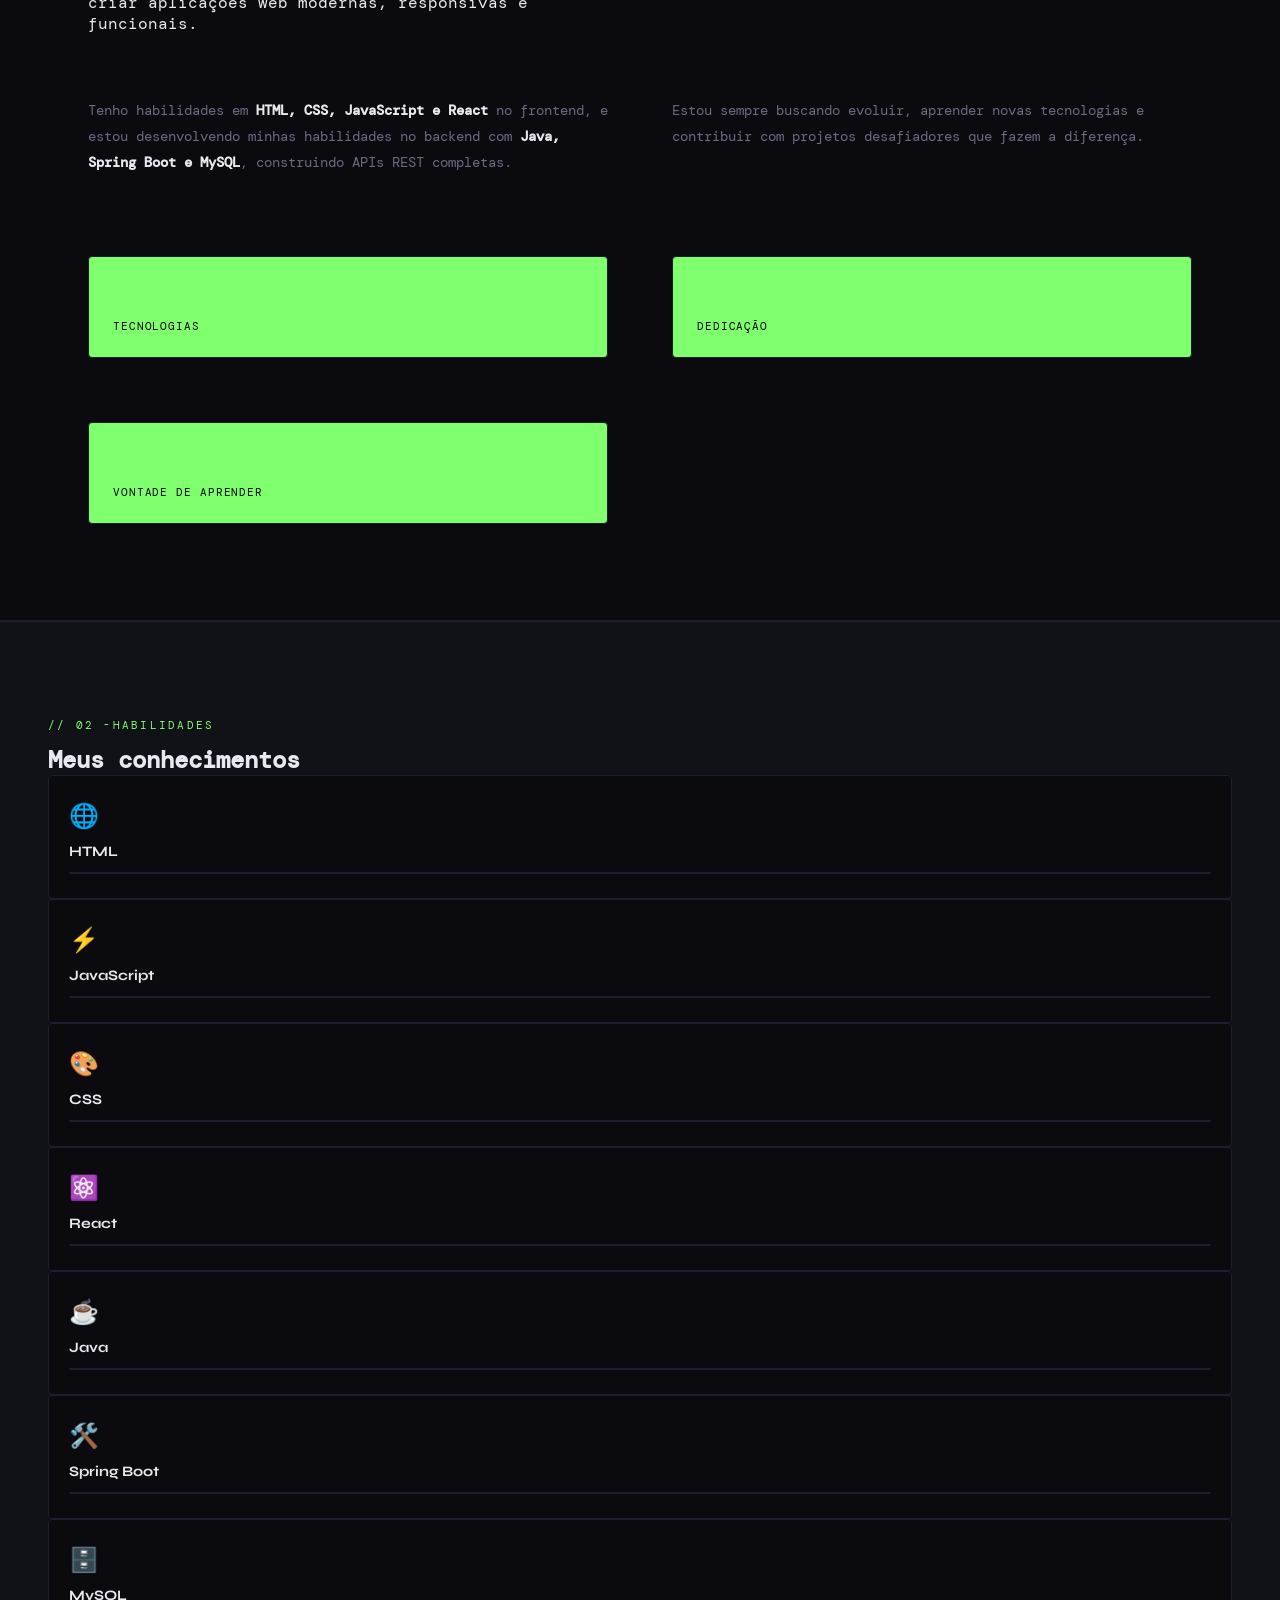
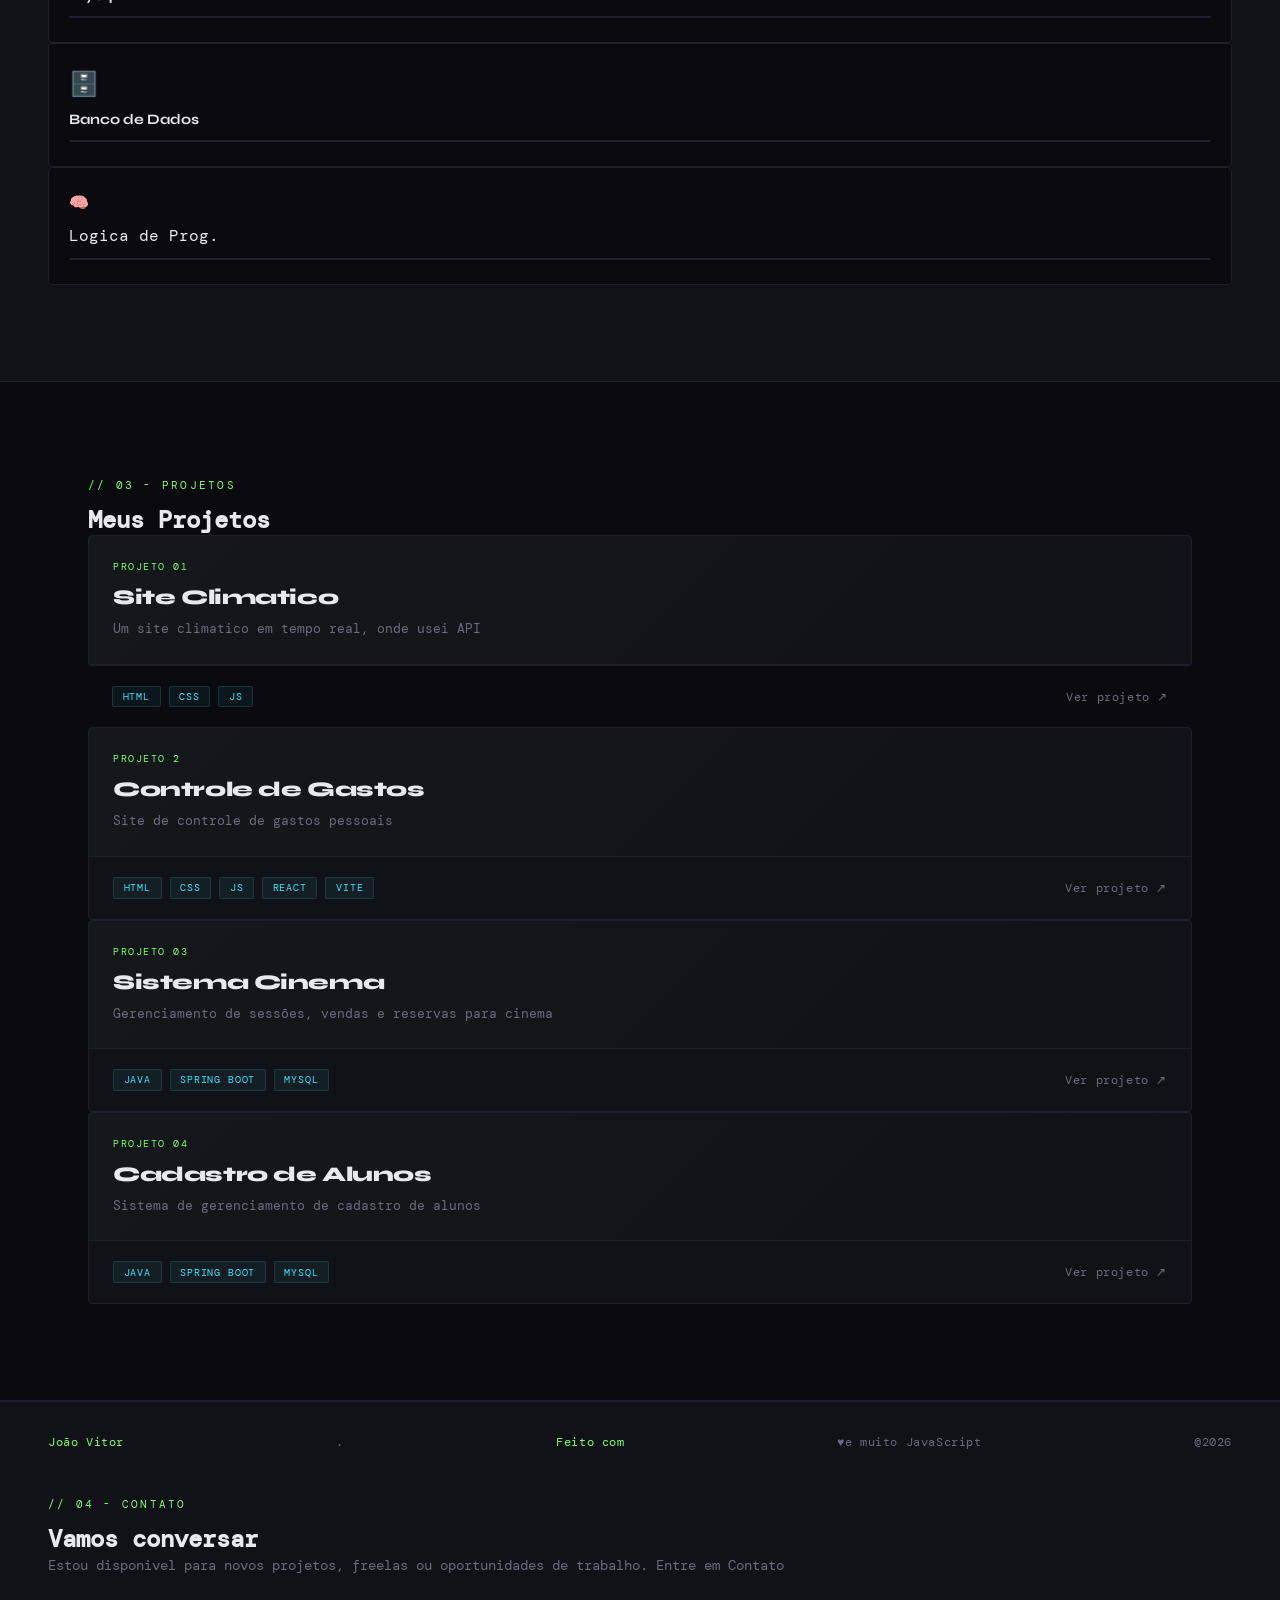
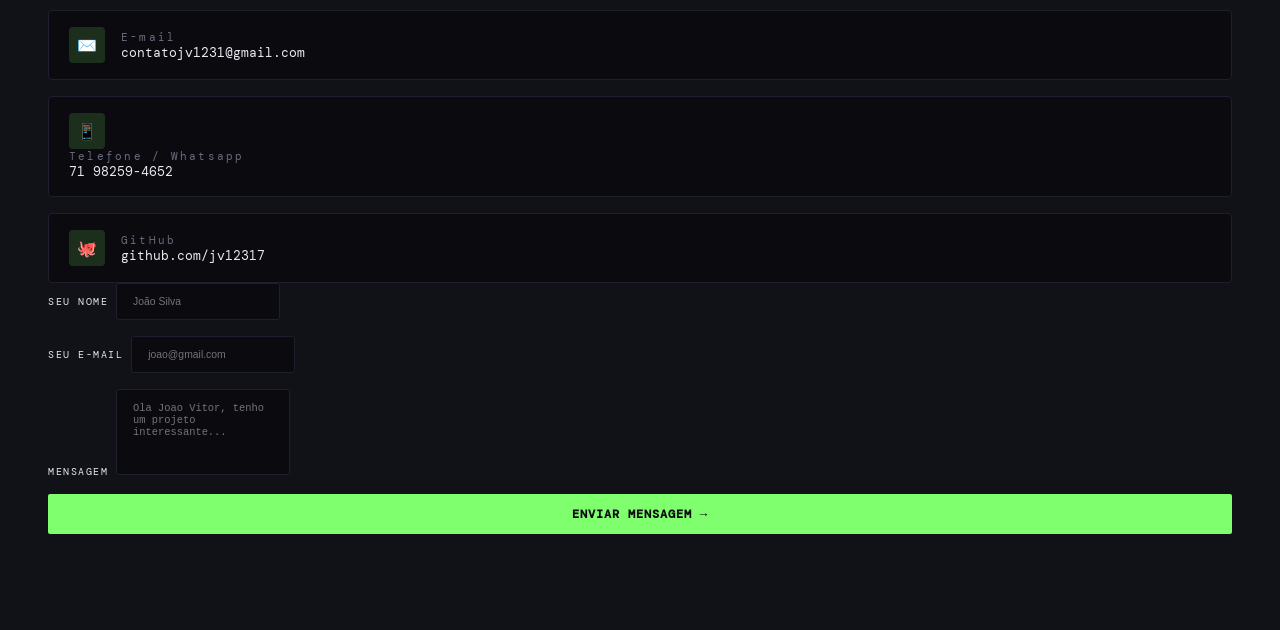
==== commit d646c8b5: "atualiza portifolio - fullstack dev" ====
--- a/index.html
+++ b/index.html
@@ -1,219 +1,268 @@
-<html lang="pt-BR">
-<head>
-  <meta charset="UTF-8" />
-  <meta name="viewport" content="width=device-width, initial-scale=1.0"/>
-  <title>João Vitor — Front-end Developer</title>
-  <link href="https://fonts.googleapis.com/css2?family=Syne:wght@400;700;800&family=DM+Mono:wght@300;400&display=swap" rel="stylesheet"/>
-  <link rel="stylesheet" href="style.css"/>
-</head>
-<body>
-
-    <!-- Nav a barra que fixa o topo com a logo e link para cada seção-->
-     <nav>
-        <div class="logo" >JoaoDev<span>.</span></div>
-        <ul>
-            <li><a href="#about">Sobre</a></li>
-            <li><a href="#skills">Habilidade</a></li>
-            <li><a href="#projects">Projetos</a></li>
-            <li><a href="#contact">Contato</a></li>
-        </ul>
-     </nav>
-
-     <!--Hero: é a apresentação inicial-->
-     <div id="hero">
-        <div class="bg-glow glow1"></div>
-        <div class="bg glow glow2"></div>
-        <div class="hero grid">
-        </div>
-        <p class="hero-tag">//Front-end Developer</p>
-        <h1>Joao Vitor<br><span class="line2">Sampaio.</span></h1>
-        <p class="hero-desc">
-            Desenvolvedor Front-end apaixonado por criar interfaces que combinam estecica com interativade
-        </p>
-        <div class="hero-cta">
-            <a href="#projects" class="btn btn-primary">Ver Projetos </a>
-            <a href="#contact" class="btn btn-outline">Contato </a>
-        </div>
-     </div>
-     <div class="hero-visual">
-        <div class="hero-card">
-            <div class="code-block">
-<div><span class="cm">// João Vitor Sampaio Vieira</span></div>
-            <div>&nbsp;</div>
-            <div><span class="kw">const</span> dev = {</div>
-            <div>&nbsp;&nbsp;nome: <span class="str">"João Vitor"</span>,</div>
-            <div>&nbsp;&nbsp;role: <span class="str">"Front-end Dev"</span>,</div>
-            <div>&nbsp;&nbsp;skills: [</div>
-            <div>&nbsp;&nbsp;&nbsp;&nbsp;<span class="str">"HTML"</span>, <span class="str">"CSS"</span>,</div>
-            <div>&nbsp;&nbsp;&nbsp;&nbsp;<span class="str">"JavaScript"</span></div>
-            <div>&nbsp;&nbsp;],</div>
-            <div>&nbsp;&nbsp;<span class="fn">disponivel</span>: <span class="kw">true</span></div>
-            <div>};</div>
-            <div>&nbsp;</div>
-            <div><span class="cm">// pronto para novos projetos</span></div>
-            <div><span class="cursor-blink"></span></div>
-          </div>
-          <div class="hero-status">
-            <span class="status-dot"></span>disponível para oportunidades
-          </div>
-        </div>
-      </div>
-    </div>
-  </div>
-
-  <div class="divider"></div>
-
-  <!--ABOUT que é o Sobre mim do portifolio-->
-  <section id="about">
-    <div class="section-label">//01 - Sobre mim</div>
-    <h2>Quem sou eu</h2>
-    <div class="about-grid reveal">
-        Olá! Sou <strong>João Vitor Sampaio Vieira</strong> desenvolvedor front-end com foco em criar experiências web modernas, responsivas e funcionais.</p>
-        <p>Tenho habilidades sólidas em <strong>HTML, CSS e JavaScript</strong>, com conhecimentos em banco de dados e lógica de programação. Gosto de transformar designs em código limpo e eficiente.</p>
-        <p>Estou sempre buscando evoluir, aprender novas tecnologias e contribuir com projetos desafiadores que fazem a diferença.</p>
-        
-        
-        <div class="stat-box">
-            <div class="stat-num">5+</div>
-            <div class="stat-label" style="color: black;">Tecnologias</div>
-        </div>
-        <div class="stat-box">
-            <div class="stat-num">100%</div>
-            <div class="stat-label" style="color: black;">Dedicação</div>
-        </div>
-        <div class="stat-box">
-            <div class="stat-num">∞</div>
-            <div class="stat-label" style="color: black;">Vontade de aprender</div>
-            </div>
-        </div>
-  </section>
-
-  <div class="divider"></div>
-  <div id="skills">
-    <div class="inner">
-        <div class="section-label">// 02 -Habilidades</div>
-        <h2>Meus conhecimentos</h2>
-        <div class="skill-item">
-            <div class="skill-icon">🌐</div>
-                <div class="skill-name">HTML</div>
-                <div class="skill-bar"><div class="skill-fill" style=width:98%></div></div>
-            </div>
-            <div class="skill-item">
-            <div class="skill-icon">⚡</div>
-                <div class="skill-name">JavaScript</div>
-                <div class="skill-bar"><div class="skill-fill" style=width:98%></div></div>
-            </div>
-            <div class="skill-item">
-                <div class="skill-icon">🎨</div>
-                <div class="skill-name">CSS</div>
-                <div class="skill-bar"><div class="skill-fill" style = width:98%></div></div>
-  </div>      
-  
-  <div class="skill-item">
-    <div class="skill-icon">🗄️</div>
-    <div class="skill-name">Banco de Dados</div>
-    <div class="skill-bar"><div class="skill-fill" style = width:65%></div></div>
-    </div>
-
-    <div class="skill-item">
-        <div class="skill icon">🧠</div>
-        <div class="skill name">Logica de Prog.</div>
-        <div class="skill-bar"><div class="skill-fill" style = width:80%></div></div>
-    </div>
-    </div>
-  </div>
-
-        <section id="projects">
-          <div class="section-label">// 03 - Projetos</div>
-          <h2>Meus Projetos</h2>
-          <div class="projects-grid reveal">
-            <div class="project-card">
-              <div class="project-header">
-                <div class="project-tag">Projeto 01</div>
-                  <div class="project-name">Site Climatico</div>
-                  <div class="project-desc">Um site climatico em tempo real, onde usei API</div>
-              </div>
-          </div>
-          <div class="project-footer">
-            <div class="project-techs">
-              <span class="tech-tag">HTML</span>
-              <span class="tech-tag">CSS</span>
-              <span class="tech-tag">JS</span>
-            </div>
-            <a href="https://jv12317.github.io/Site-Climatico/" target="_blank" class="project-link">Ver projeto ↗</a>
-          </div>
-          </div>
-          <div class="project-card" style="opacity:0,4; cursor: default;">
-            <div class="project-header">
-              <div class="project-tag">Projeto 2</div>
-              <div class="project-name">Controle de Gastos</div>
-              <div class="project-desc">Site de controle de gastos pessoais</div>
-            </div>
-            <div class="project-footer">
-              <div class="project-techs"><span class="tech-tag">HTML</span><span class="tech-tag">CSS</span><span class="tech-tag">JS</span><span class="tech-tag">React</span><span class="tech-tag">Vite</span></div>
-              <a href="https://controle-de-gastos-pwma-77g8iy2fi-contatojv1231-8669s-projects.vercel.app" target="_blank" class="project-link">Ver projeto ↗</a>
-            </div>
-          </div>
-        </section>
-        <div class="divider">
-          <div id="contact">
-            <div class="inner">
-              <div class="section-label">// 04 - Contato</div>
-              <h2>Vamos conversar</h2>
-              <div class="contact-info">
-                <p>Estou disponivel para novos projetos, freelas ou oportunidades de trabalho. Entre em Contato</p>
-                <div class="contact-items">
-                  <a href="mailto:contatojv1231@gmail.com" class="contact-item">
-                    <div class="contact-item-icon">✉️</div>
-                    <div class="contact-item-text">
-                      <span class="contact-item-label">E-mail</span>
-                      <span class="contact-item-value">contatojv1231@gmail.com</span> 
-                    </div>
-                  </a>
-                  <a href="tel:+5571982594652" class="contact-item">
-                    <div class="contact-item-text">
-                    <span class="contact-item-icon">📱</span>
-                    <span class="contact-item-label">Telefone / Whatsapp</span>
-                    <span class="contact-item-value">71 98259-4652</span>
-                  </div>
-                  </a>
-                  <a href="https://github.com/jv12317" target="_blank" class="contact-item">
-                    <div class="contact-item-icon">🐙</div>
-                    <div class="contact-item-text">
-                      <span class="contact-item-label">GitHub</span>
-                      <span class="contact-item-value">github.com/jv12317</span>
-                    </div>
-                  </a>
-              </div>
-            </div>
-            <form class="contact-form" action="https://formspree.io/f/maqdrwpb" method="POST" onsubmit="handleForm(event)">
-              <div class="form-group">
-                <label>Seu nome</label>
-                <input type="text" name="nome" placeholder="João Silva" required />
-              </div>
-              <div class="form-group">
-                <label>Seu e-mail</label>
-                <input type="email" name="email"placeholder="joao@gmail.com" required />
-              </div>
-              <div class="form-group">
-                <label>Mensagem</label>
-                <textarea name="mensagem" rows="5" placeholder="Ola Joao Vitor, tenho um projeto interessante..." required></textarea>
-              </div>
-              <button type="submit" class="btn btn-primary" style="width:100%;justify-content:center;">
-                Enviar Mensagem →
-              </button>
-            </form>
-          </div>
-        </div>
-      </div> 
-       
-      <footer>
-        <span>João Vitor</span style=color:var(--accent)">.</span></span>
-        <span>Feito com</span>♥</span>e muito JavaScript</span>
-        <span style = color:var(--muted)">@2026</span> 
-      </footer>
-
-      <script src="script.js"></script>
-</body>
-</html>
-     
+<html lang="pt-BR">
+<head>
+  <meta charset="UTF-8" />
+  <meta name="viewport" content="width=device-width, initial-scale=1.0"/>
+  <title>João Vitor — Full Stack Developer</title>
+  <link href="https://fonts.googleapis.com/css2?family=Syne:wght@400;700;800&family=DM+Mono:wght@300;400&display=swap" rel="stylesheet"/>
+  <link rel="stylesheet" href="style.css"/>
+</head>
+<body>
+
+    <!-- Nav a barra que fixa o topo com a logo e link para cada seção-->
+     <nav>
+        <div class="logo" >JoaoDev<span>.</span></div>
+        <ul>
+            <li><a href="#about">Sobre</a></li>
+            <li><a href="#skills">Habilidade</a></li>
+            <li><a href="#projects">Projetos</a></li>
+            <li><a href="#contact">Contato</a></li>
+        </ul>
+     </nav>
+
+     <!--Hero: é a apresentação inicial-->
+     <div id="hero">
+        <div class="bg-glow glow1"></div>
+        <div class="bg glow glow2"></div>
+        <div class="hero grid">
+        </div>
+        <p class="hero-tag">//Front-end Developer</p>
+        <h1>Joao Vitor<br><span class="line2">Sampaio.</span></h1>
+        <p class="hero-desc">
+            Desenvolvedor Full Stack apaixonado por criar e desenvolver soluções web modernas, responsivas e funcionais. Com habilidades sólidas em HTML, CSS, JavaScript, banco de dados e lógica de programação, estou sempre buscando evoluir e contribuir com projetos desafiadores.
+        </p>
+        <div class="hero-cta">
+            <a href="#projects" class="btn btn-primary">Ver Projetos </a>
+            <a href="#contact" class="btn btn-outline">Contato </a>
+        </div>
+     </div>
+     <div class="hero-visual">
+        <div class="hero-card">
+            <div class="code-block">
+<div><span class="cm">// João Vitor Sampaio Vieira</span></div>
+            <div>&nbsp;</div>
+            <div><span class="kw">const</span> dev = {</div>
+            <div>&nbsp;&nbsp;nome: <span class="str">"João Vitor"</span>,</div>
+            <div>&nbsp;&nbsp;role: <span class="str">"Fullstack Dev"</span>,</div>
+            <div>&nbsp;&nbsp;skills: [</div>
+            <div>&nbsp;&nbsp;&nbsp;&nbsp;<span class="str">"HTML"</span>, <span class="str">"CSS"</span>,</div>
+            <div>&nbsp;&nbsp;&nbsp;&nbsp;<span class="str">"JavaScript"</span>, <span class="str">"React"</span>,</div>
+            <div>&nbsp;&nbsp;&nbsp;&nbsp;<span class="str">"Java"</span>, <span class="str">"Spring Boot"</span></div>
+            <div>&nbsp;&nbsp;],</div>
+            <div>&nbsp;&nbsp;<span class="fn">disponivel</span>: <span class="kw">true</span></div>
+            <div>};</div>
+            <div>&nbsp;</div>
+            <div><span class="cm">// pronto para novos projetos</span></div>
+            <div><span class="cursor-blink"></span></div>
+          </div>
+          <div class="hero-status">
+            <span class="status-dot"></span>disponível para oportunidades
+          </div>
+        </div>
+      </div>
+    </div>
+  </div>
+
+  <div class="divider"></div>
+
+  <!--ABOUT que é o Sobre mim do portifolio-->
+  <section id="about">
+    <div class="section-label">//01 - Sobre mim</div>
+    <h2>Quem sou eu</h2>
+    <div class="about-grid reveal">
+       Olá! Sou <strong>João Vitor Sampaio Vieira</strong>, Desenvolvedor FullStack em formação, com foco em criar aplicações web modernas, responsivas e funcionais.</p>
+<p>Tenho habilidades em <strong>HTML, CSS, JavaScript e React</strong> no frontend, e estou desenvolvendo minhas habilidades no backend com <strong>Java, Spring Boot e MySQL</strong>, construindo APIs REST completas.</p>
+<p>Estou sempre buscando evoluir, aprender novas tecnologias e contribuir com projetos desafiadores que fazem a diferença.</p>
+        
+        
+        <div class="stat-box">
+            <div class="stat-num">5+</div>
+            <div class="stat-label" style="color: black;">Tecnologias</div>
+        </div>
+        <div class="stat-box">
+            <div class="stat-num">100%</div>
+            <div class="stat-label" style="color: black;">Dedicação</div>
+        </div>
+        <div class="stat-box">
+            <div class="stat-num">∞</div>
+            <div class="stat-label" style="color: black;">Vontade de aprender</div>
+            </div>
+        </div>
+  </section>
+
+  <div class="divider"></div>
+  <div id="skills">
+    <div class="inner">
+        <div class="section-label">// 02 -Habilidades</div>
+        <h2>Meus conhecimentos</h2>
+        <div class="skill-item">
+            <div class="skill-icon">🌐</div>
+                <div class="skill-name">HTML</div>
+                <div class="skill-bar"><div class="skill-fill" style=width:98%></div></div>
+            </div>
+            <div class="skill-item">
+            <div class="skill-icon">⚡</div>
+                <div class="skill-name">JavaScript</div>
+                <div class="skill-bar"><div class="skill-fill" style=width:98%></div></div>
+            </div>
+            <div class="skill-item">
+                <div class="skill-icon">🎨</div>
+                <div class="skill-name">CSS</div>
+                <div class="skill-bar"><div class="skill-fill" style = width:98%></div></div>
+  </div>      
+  
+  <div class="skill-item">
+    <div class="skill-icon">⚛️</div>
+    <div class="skill-name">React</div>
+    <div class="skill-bar"><div class="skill-fill" style = width:85%></div></div>
+  </div>
+
+  <div class="skill-item">
+    <div class="skill-icon">☕</div>
+    <div class="skill-name">Java</div>
+    <div class="skill-bar"><div class="skill-fill" style = width:80%></div></div>
+  </div>
+
+  <div class="skill-item">
+    <div class="skill-icon">🛠️</div>
+    <div class="skill-name">Spring Boot</div>
+    <div class="skill-bar"><div class="skill-fill" style = width:75%></div></div>
+  </div>
+
+  <div class="skill-item">
+    <div class="skill-icon">🗄️</div>
+    <div class="skill-name">MySQL</div>
+    <div class="skill-bar"><div class="skill-fill" style = width:70%></div></div>
+  </div>
+
+  <div class="skill-item">
+    <div class="skill-icon">🗄️</div>
+    <div class="skill-name">Banco de Dados</div>
+    <div class="skill-bar"><div class="skill-fill" style = width:65%></div></div>
+    </div>
+
+    <div class="skill-item">
+        <div class="skill icon">🧠</div>
+        <div class="skill name">Logica de Prog.</div>
+        <div class="skill-bar"><div class="skill-fill" style = width:80%></div></div>
+    </div>
+    </div>
+  </div>
+
+        <section id="projects">
+          <div class="section-label">// 03 - Projetos</div>
+          <h2>Meus Projetos</h2>
+          <div class="projects-grid reveal">
+            <div class="project-card">
+              <div class="project-header">
+                <div class="project-tag">Projeto 01</div>
+                  <div class="project-name">Site Climatico</div>
+                  <div class="project-desc">Um site climatico em tempo real, onde usei API</div>
+              </div>
+          </div>
+          <div class="project-footer">
+            <div class="project-techs">
+              <span class="tech-tag">HTML</span>
+              <span class="tech-tag">CSS</span>
+              <span class="tech-tag">JS</span>
+            </div>
+            <a href="https://jv12317.github.io/Site-Climatico/" target="_blank" class="project-link">Ver projeto ↗</a>
+          </div>
+          </div>
+          <div class="project-card" style="opacity:0,4; cursor: default;">
+            <div class="project-header">
+              <div class="project-tag">Projeto 2</div>
+              <div class="project-name">Controle de Gastos</div>
+              <div class="project-desc">Site de controle de gastos pessoais</div>
+            </div>
+            <div class="project-footer">
+              <div class="project-techs"><span class="tech-tag">HTML</span><span class="tech-tag">CSS</span><span class="tech-tag">JS</span><span class="tech-tag">React</span><span class="tech-tag">Vite</span></div>
+              <a href="https://controle-de-gastos-pwma-77g8iy2fi-contatojv1231-8669s-projects.vercel.app" target="_blank" class="project-link">Ver projeto ↗</a>
+            </div>
+          </div>
+
+          <div class="project-card">
+            <div class="project-header">
+              <div class="project-tag">Projeto 03</div>
+              <div class="project-name">Sistema Cinema</div>
+              <div class="project-desc">Gerenciamento de sessões, vendas e reservas para cinema</div>
+            </div>
+            <div class="project-footer">
+              <div class="project-techs"><span class="tech-tag">Java</span><span class="tech-tag">Spring Boot</span><span class="tech-tag">MySQL</span></div>
+              <a href="https://github.com/Jv12317/sistema-cinema" target="_blank" class="project-link">Ver projeto ↗</a>
+            </div>
+          </div>
+
+          <div class="project-card">
+            <div class="project-header">
+              <div class="project-tag">Projeto 04</div>
+              <div class="project-name">Cadastro de Alunos</div>
+              <div class="project-desc">Sistema de gerenciamento de cadastro de alunos</div>
+            </div>
+            <div class="project-footer">
+              <div class="project-techs"><span class="tech-tag">Java</span><span class="tech-tag">Spring Boot</span><span class="tech-tag">MySQL</span></div>
+              <a href="https://github.com/Jv12317/cadastro-de-alunos" target="_blank" class="project-link">Ver projeto ↗</a>
+            </div>
+          </div>
+        </section>
+        <div class="divider">
+          <div id="contact">
+            <div class="inner">
+              <div class="section-label">// 04 - Contato</div>
+              <h2>Vamos conversar</h2>
+              <div class="contact-info">
+                <p>Estou disponivel para novos projetos, freelas ou oportunidades de trabalho. Entre em Contato</p>
+                <div class="contact-items">
+                  <a href="mailto:contatojv1231@gmail.com" class="contact-item">
+                    <div class="contact-item-icon">✉️</div>
+                    <div class="contact-item-text">
+                      <span class="contact-item-label">E-mail</span>
+                      <span class="contact-item-value">contatojv1231@gmail.com</span> 
+                    </div>
+                  </a>
+                  <a href="tel:+5571982594652" class="contact-item">
+                    <div class="contact-item-text">
+                    <span class="contact-item-icon">📱</span>
+                    <span class="contact-item-label">Telefone / Whatsapp</span>
+                    <span class="contact-item-value">71 98259-4652</span>
+                  </div>
+                  </a>
+                  <a href="https://github.com/jv12317" target="_blank" class="contact-item">
+                    <div class="contact-item-icon">🐙</div>
+                    <div class="contact-item-text">
+                      <span class="contact-item-label">GitHub</span>
+                      <span class="contact-item-value">github.com/jv12317</span>
+                    </div>
+                  </a>
+              </div>
+            </div>
+            <form class="contact-form" action="https://formspree.io/f/maqdrwpb" method="POST" onsubmit="handleForm(event)">
+              <div class="form-group">
+                <label>Seu nome</label>
+                <input type="text" name="nome" placeholder="João Silva" required />
+              </div>
+              <div class="form-group">
+                <label>Seu e-mail</label>
+                <input type="email" name="email"placeholder="joao@gmail.com" required />
+              </div>
+              <div class="form-group">
+                <label>Mensagem</label>
+                <textarea name="mensagem" rows="5" placeholder="Ola Joao Vitor, tenho um projeto interessante..." required></textarea>
+              </div>
+              <button type="submit" class="btn btn-primary" style="width:100%;justify-content:center;">
+                Enviar Mensagem →
+              </button>
+            </form>
+          </div>
+        </div>
+      </div> 
+       
+      <footer>
+        <span>João Vitor</span style=color:var(--accent)">.</span></span>
+        <span>Feito com</span>♥</span>e muito JavaScript</span>
+        <span style = color:var(--muted)">@2026</span> 
+      </footer>
+
+      <script src="script.js"></script>
+</body>
+</html>
+     
--- a/style.css
+++ b/style.css
@@ -1,398 +1,398 @@
-:root{
-    --bg:#0a0a0f;
-    --surface:#111118;
-    --border:#1e1e2e;
-    --accent:#7fff6e;
-    --accent2:#3de8ff;
-    --text:#e8e8f0;
-    --muted:#6b6b80;
-}
-
-/*faz com que a pagina role suavemente pelos links ancoras*/  
-
-*, *::before, *::after { box-sizing: border-box; margin: 0; padding: 0; }
-html { scroll-behavior: smooth; }
-
-body{
-    background: var(--bg);
-    color: var(--text);
-    font-family: 'DM Mono', monospace;
-    overflow-x: hidden;
-}
-
-body::before{
-    content: '';
-    position: fixed;
-    inset: 0;
-    background-image: url("data:image/svg+xml,%3Csvg viewBox='0 0 200 200' xmlns='http://www.w3.org/2000/svg'%3E%3Cfilter id='n'%3E%3CfeTurbulence type='fractalNoise' baseFrequency='0.9' numOctaves='4' stitchTiles='stitch'/%3E%3C/filter%3E%3Crect width='100%25' height='100%25' filter='url(%23n)' opacity='0.04'/%3E%3C/svg%3E");
-    pointer-events: none;
-    z-index: 9999;
-    opacity: 0.4;
-}
-
-/* Navegação */
-nav{
-    position: fixed;
-    top: 0; left: 0; right: 0;
-    z-index: 100;
-    display: flex;
-    justify-content: space-between;
-    align-items: center;
-    padding: 1.2rem 3rem;
-    background: rgba(10, 10, 15, 0.85);
-    backdrop-filter: blur(12px);
-    border-bottom: 1px solid var(--border);
-}
-
-.logo{
-    font-family: 'Syne', sans-serif;
-    font-weight: 800;
-    font-size: 1.1rem;
-    letter-spacing: -0.03;
-}
-.logo span{color: var(--accent);}
-
-nav ul {list-style: none; display: flex;gap: 2rem;}
-nav a{
-    color: var(--muted);
-    text-decoration: none;
-    font-size: 0.78rem;
-    letter-spacing: 0.1rem;
-    text-transform: uppercase;
-    transition: color 0.2s;
-}
-
-nav a:hover {color: var(--accent);}
-
- /* hero mexe no banner do site, cartao do visita assim que o usuario entra*/
-#hero{
-    min-height: 100vh;
-    display: flex;
-    align-items: center;
-    padding: 8rem 3rem 4rem; /*serve pra tamanho, do topo, lados e baixo*/
-    position: relative;
-    overflow: hidden;
-}
-
-.hero-grid{
-    display: grid; /*Ativa o CSS grid, organizando em linhas e colunas*/
-    grid-template-columns: 1fr 1fr; /*Cria duas colunas em unidade fracionaria*/
-    gap:4rem;/*Define o espaço entre as colunas*/
-    align-items: center;/*Alinha os itens ao centro verticalmente*/
-    max-width: 1200px;/* Aqui limita a largura maxima*/
-    margin: 0 auto;/* para centralizar um bloco */
-    width: 100%; /* Faz ocupar a largura maxima do "Max-width"*/
-}
-
-.hero-tag{
-    font-size: 0.72rem;
-    letter-spacing: 0.15em;
-    text-transform: uppercase;
-    color: var(--accent);
-    margin-bottom: 1.5rem;
-    opacity: 0;
-    animation: fadeUp 0.6s 0.2 forwards; /*Animação da tag e em quanto tempo ela entra*/
-}
-
-h1{
-    font-family: 'Syze', sans-serif;
-    font-size: clamp(3rem, 6vw, 5.5rem);
-    font-weight: 800;
-    line-height: 0.95;
-    letter-spacing: -0.04em;
-    opacity: 0;
-    animation: fadeUp 0.6s 0.4s forwards;
-}
-
-h1 .line2 {color: var(--accent); display: block;}
-
-.hero-desc{
-    margin-top: 2rem;
-    color: var(--muted);
-    font-size: 0.85rem;
-    line-height: 1.8;
-    max-width: 380px;
-    opacity: 0;
-    animation: fadeUp 0.6s 0.4s forwards;
-}
-
-.hero-cta{
-    margin-top: 3rem;
-    display: flex;
-    gap: 1rem;
-    opacity: 0;
-    animation: fadeUp 0.6s 0.6s forwards;
-}
-
-.btn{
-    display: inline-flex;
-    align-items: center;
-    gap: 0.5rem;
-    padding: 0.75rem 1.75rem;
-    border-radius: 2px;
-    font-family: 'DM Mono', monospace;
-    font-size: 0.78rem;
-    letter-spacing: 0.08em;
-    text-transform: uppercase;
-    text-decoration: none;
-    cursor: pointer;
-    transition: all 0.2s;
-    border: none;
-}
-
-.btn-primary { background: var(--accent); color: #0a0a0f; font-weight: 700; }
-.btn-primary:hover { background: #a0ffb0; transform: translateY(-2px); }
-.btn-outline { background: transparent; color: var(--text); border: 1px solid var(--border); }
-.btn-outline:hover { border-color: var(--accent); color: var(--accent); }
-
-.hero-visual{
-    position: relative;
-    opacity: 0;
-    animation: fadeIn 1s 0.5s forwards;
-}
-
-.hero-card{
-    background: var(--surface);
-    border: 1px solid var(--border);
-    border-radius: 4px;
-    padding: 2rem;
-    position: relative;
-    overflow: hidden;
-}
-
-.hero-card::before{
-    content: '';
-    position: absolute;
-    top: -50% left -50%;
-    width: 200% 200%;
-    background: radial-gradient(circle at 60% 40%, rgba(127,255,110,0.06), transparent 60%);
-    
-}
-
-.code-block { font-size: 0.78rem; line-height: 1.8; color: var(--muted); }
-.code-block .kw  { color: var(--accent2); }
-.code-block .str { color: var(--accent); }
-.code-block .fn  { color: #c084fc; }
-.code-block .cm  { color: #3d3d52; }
-
-.cursor-blink{
-    display: inline-block;
-    width: 8px; height: 1em;
-    background: var(--accent);
-    vertical-align: middle;
-    animation: blink 1s infinite;
-}
-
-.status-dot{
-    display: inline-block;
-    width: 8px; height: 8px;
-    border-radius: 50%;
-    background: var(--accent);
-    margin-right: 0.5rem;
-    box-shadow: 0 0 8px var(--accent);
-    animation: pulse 2s infinite;
-}
-
-.hero-status { margin-top: 1.5rem; font-size: 0.72rem; color: var(--muted); letter-spacing: 0.05em; }
-
-.bg-glow { position: absolute; border-radius: 50%; filter: blur(80px); pointer-events: none; }
-.glow1 { width: 500px; height: 500px; background: rgba(127,255,110,0.05); top: -100px; right: -100px; }
-.glow2 { width: 300px; height: 300px; background: rgba(61,232,255,0.04); bottom: 100px; left: 100px; }
-
-section { padding: 6rem 3rem; max-width: 1200px; margin: 0 auto; }
-
-.section-label{
-    font-size: 0.7rem;
-    letter-spacing: 0.2em;
-    text-transform: uppercase;
-    color: var(--accent);
-    margin-bottom: 0.75rem;
-}
-
-.divider
-    {width: 100%; height: 1px; background: var(--border); }
-
-#about .about-grid { display: grid; grid-template-columns: 1fr 1fr; gap: 4rem; align-items: start; }
-#about p { color: var(--muted); font-size: 0.85rem; line-height: 1.9; margin-bottom: 1rem; }
-#about p strong { color: var(--text); }
-
-.about-stats { display: grid; grid-template-columns: 1fr 1fr; gap: 1rem; }
-
-.stat-box{
-    background: var(--accent);
-    border: 1px solid var(--border);
-    padding: 1.5rem;
-    border-radius: 4px;
-    transition: border-color 0.2s;
-}
-
-.stat-box:hover { border-color: var(--accent); }
-.stat-num { font-family: 'Syne', sans-serif; font-size: 2rem; font-weight: 800; color: var(--accent); line-height: 1; }
-.stat-label { font-size: 0.7rem; color: var(--muted); letter-spacing: 0.08em; text-transform: uppercase; margin-top: 0.4rem; }
-
-#skills { background: var(--surface); max-width: 100%; padding: 6rem 3rem; border-top: 1px solid var(--border); border-bottom: 1px solid var(--border); }
-#skills .inner { max-width: 1200px; margin: 0 auto; }
-
-.skills-grid { display: grid; grid-template-columns: repeat(auto-fit, minmax(160px, 1fr)); gap: 1rem; }
-
-.skill-item{
-    background: var(--bg);
-    border: 1px solid var(--border);
-    border-radius: 4px;
-    padding: 1.5rem 1.25rem;
-    display: flex;
-    flex-direction: column;
-    gap: 0.75rem;
-    transition: all 0.2s;
-    cursor: default;
-}
-
-.skill-item:hover { border-color: var(--accent); transform: translateY(-3px); box-shadow: 0 8px 24px rgba(127,255,110,0.08); }
-.skill-icon { font-size: 1.5rem; }
-.skill-name { font-family: 'Syne', sans-serif; font-weight: 700; font-size: 0.9rem; }
-.skill-bar { height: 2px; background: var(--border); border-radius: 2px; overflow: hidden; }
-.skill-fill {
-  height: 100%;
-  background: var(--accent);
-  border-radius: 2px;
-  transform-origin: left;
-  transform: scaleX(0);
-  transition: transform 1s ease;
-}
-
-.skill-item-visible .skill-fill{transform: scalex(1);}
-
-.project-.projects-grid { display: grid; grid-template-columns: repeat(auto-fit, minmax(320px, 1fr)); gap: 1.5rem; }
-.project-card {
-  background: var(--surface);
-  border: 1px solid var(--border);
-  border-radius: 4px;
-  overflow: hidden;
-  transition: all 0.3s;
-  display: flex;
-  flex-direction: column;
-}
-.project-card:hover { border-color: var(--accent); transform: translateY(-4px); box-shadow: 0 16px 40px rgba(0,0,0,0.4); }
-.project-header {
-  padding: 1.5rem;
-  border-bottom: 1px solid var(--border);
-  background: linear-gradient(135deg, rgba(127,255,110,0.03), transparent);
-}
-.project-tag  { font-size: 0.65rem; letter-spacing: 0.15em; text-transform: uppercase; color: var(--accent); margin-bottom: 0.75rem; }
-.project-name { font-family: 'Syne', sans-serif; font-size: 1.3rem; font-weight: 800; letter-spacing: -0.02em; margin-bottom: 0.5rem; }
-.project-desc { font-size: 0.8rem; color: var(--muted); line-height: 1.7; }
-.project-footer { padding: 1.25rem 1.5rem; display: flex; justify-content: space-between; align-items: center; margin-top: auto; }
-.project-techs { display: flex; gap: 0.5rem; flex-wrap: wrap; }
-.tech-tag {
-  font-size: 0.65rem;
-  letter-spacing: 0.08em;
-  text-transform: uppercase;
-  color: var(--accent2);
-  background: rgba(61,232,255,0.06);
-  border: 1px solid rgba(61,232,255,0.15);
-  padding: 0.2rem 0.6rem;
-  border-radius: 2px;
-}
-.project-link { color: var(--muted); text-decoration: none; font-size: 0.75rem; letter-spacing: 0.05em; transition: color 0.2s; display: flex; align-items: center; gap: 0.3rem; }
-.project-link:hover { color: var(--accent); }
-
-#contact { max-width: 100%; padding: 6rem 3rem; background: var(--surface); border-top: 1px solid var(--border); }
-#contact .inner { max-width: 1200px; margin: 0 auto; }
-.contact-grid { display: grid; grid-template-columns: 1fr 1fr; gap: 4rem; align-items: start; }
-.contact-info p { color: var(--muted); font-size: 0.85rem; line-height: 1.8; margin-bottom: 2rem; }
-.contact-items { display: flex; flex-direction: column; gap: 1rem; }
-
-.contact-item{
-    display: flex;
-    align-items: center;
-    gap: 1rem;
-    background: var(--bg);
-    border: 1px solid var(--border);
-    border-radius: 4px;
-    padding: 1rem 1.25rem;
-    text-decoration: none;
-    color: var(--text);
-    transition: all 0.2s;
-}
-
-.contact-item:hover{border-color: var(--accent); color:var(var(--accent));}
-.contact-item-icon{
-    width: 36px; height:36px;
-    background: rgba(127,255,110,0.15);
-    border-radius: 4px;
-    display: flex;
-    align-items: center;
-    justify-content: center;
-    font-size: 1rem;
-    flex-shrink: 0;
-}
-
-.contact-item-text {display: flex; flex-direction: column; }
-.contact-item-label{font-size: 0.70rem; color: var(--muted); letter-spacing: 0.2em;}
-.contact-item-value{font-size: 0.80rem;}
-
-.contact-form{display: flex; flex-direction: column; gap: 1rem;}
-.form-group{font-size: flex; flex-direction: column; gap: 0.4rem;}
-.form-group{font-size: 0.65rem; letter-spacing: 0.15em; text-transform: uppercase;}
-.form-group input,
-.form-group textarea{
-    background: var(--bg);
-    border: 1px solid var(--border);
-    border-radius: 3px;
-    padding: 0.75rem 1rem;
-    color: var(--text);
-    font-family: 'DM MONO' monospace;
-    font-size: 1.0em;
-    outline: none;
-    transition: border-color 0.2s;
-    resize: none;
-}
-
-.form-group input:focus,
-.form-group textarea:focus {border-color: var(--accent);}
-
-footer{
-    border-top: 1px solid var(--border);
-    padding: 2rem 3rem;
-    display: flex;
-    justify-content: space-between;
-    align-items: center;
-    font-size: 0.75rem;
-    color: var(--muted);
-    letter-spacing: 0.05em;
-}
-
-footer span{color: var(--accent);}
-
-@keyframes fadeUp{
-    from {opacity: 0; transform: translate(20px);}
-    to {opacity: 1; transform: translate(0);}
-}
-
-@keyframes fadeIn{
-    from {opacity: 0;}
-    to {opacity: 1;}
-}
-
-@keyframes blink{
-    0%, 100% {opacity: 1;}
-    50% {opacity: 0;}
-}
-
-@keyframes pulse{
-    0%, 100% {box-shadow:0 0 4px var(--accent);}
-    50% {opacity: 0 0 12px var(--accent);}
-}
-
-.reveal {opacity: 0; transform: translateY(24px); transition: opacity 0.6s, transform 0;}
-.reveal.visible{opacity: 1; transform: translateY(0);}
-
-@media(max-width: 768px){
-    nav {padding: 1rem 1.5; }
-    nav ul { gap: 1rem; }
-    nav a {font-size: 0.7rem;}
-    #hero, section {padding: 5rem 1.5rem 3rem;}
-    .hero-grid, #about .about-grid, .contact-grid {grid-template-columns: 1fr;}  
-    .hero-visual{display: none;}
-    footer {flex-direction: column; gap: 0.5rem; text-align: center;} 
+:root{
+    --bg:#0a0a0f;
+    --surface:#111118;
+    --border:#1e1e2e;
+    --accent:#7fff6e;
+    --accent2:#3de8ff;
+    --text:#e8e8f0;
+    --muted:#6b6b80;
+}
+
+/*faz com que a pagina role suavemente pelos links ancoras*/  
+
+*, *::before, *::after { box-sizing: border-box; margin: 0; padding: 0; }
+html { scroll-behavior: smooth; }
+
+body{
+    background: var(--bg);
+    color: var(--text);
+    font-family: 'DM Mono', monospace;
+    overflow-x: hidden;
+}
+
+body::before{
+    content: '';
+    position: fixed;
+    inset: 0;
+    background-image: url("data:image/svg+xml,%3Csvg viewBox='0 0 200 200' xmlns='http://www.w3.org/2000/svg'%3E%3Cfilter id='n'%3E%3CfeTurbulence type='fractalNoise' baseFrequency='0.9' numOctaves='4' stitchTiles='stitch'/%3E%3C/filter%3E%3Crect width='100%25' height='100%25' filter='url(%23n)' opacity='0.04'/%3E%3C/svg%3E");
+    pointer-events: none;
+    z-index: 9999;
+    opacity: 0.4;
+}
+
+/* Navegação */
+nav{
+    position: fixed;
+    top: 0; left: 0; right: 0;
+    z-index: 100;
+    display: flex;
+    justify-content: space-between;
+    align-items: center;
+    padding: 1.2rem 3rem;
+    background: rgba(10, 10, 15, 0.85);
+    backdrop-filter: blur(12px);
+    border-bottom: 1px solid var(--border);
+}
+
+.logo{
+    font-family: 'Syne', sans-serif;
+    font-weight: 800;
+    font-size: 1.1rem;
+    letter-spacing: -0.03;
+}
+.logo span{color: var(--accent);}
+
+nav ul {list-style: none; display: flex;gap: 2rem;}
+nav a{
+    color: var(--muted);
+    text-decoration: none;
+    font-size: 0.78rem;
+    letter-spacing: 0.1rem;
+    text-transform: uppercase;
+    transition: color 0.2s;
+}
+
+nav a:hover {color: var(--accent);}
+
+ /* hero mexe no banner do site, cartao do visita assim que o usuario entra*/
+#hero{
+    min-height: 100vh;
+    display: flex;
+    align-items: center;
+    padding: 8rem 3rem 4rem; /*serve pra tamanho, do topo, lados e baixo*/
+    position: relative;
+    overflow: hidden;
+}
+
+.hero-grid{
+    display: grid; /*Ativa o CSS grid, organizando em linhas e colunas*/
+    grid-template-columns: 1fr 1fr; /*Cria duas colunas em unidade fracionaria*/
+    gap:4rem;/*Define o espaço entre as colunas*/
+    align-items: center;/*Alinha os itens ao centro verticalmente*/
+    max-width: 1200px;/* Aqui limita a largura maxima*/
+    margin: 0 auto;/* para centralizar um bloco */
+    width: 100%; /* Faz ocupar a largura maxima do "Max-width"*/
+}
+
+.hero-tag{
+    font-size: 0.72rem;
+    letter-spacing: 0.15em;
+    text-transform: uppercase;
+    color: var(--accent);
+    margin-bottom: 1.5rem;
+    opacity: 0;
+    animation: fadeUp 0.6s 0.2 forwards; /*Animação da tag e em quanto tempo ela entra*/
+}
+
+h1{
+    font-family: 'Syze', sans-serif;
+    font-size: clamp(3rem, 6vw, 5.5rem);
+    font-weight: 800;
+    line-height: 0.95;
+    letter-spacing: -0.04em;
+    opacity: 0;
+    animation: fadeUp 0.6s 0.4s forwards;
+}
+
+h1 .line2 {color: var(--accent); display: block;}
+
+.hero-desc{
+    margin-top: 2rem;
+    color: var(--muted);
+    font-size: 0.85rem;
+    line-height: 1.8;
+    max-width: 380px;
+    opacity: 0;
+    animation: fadeUp 0.6s 0.4s forwards;
+}
+
+.hero-cta{
+    margin-top: 3rem;
+    display: flex;
+    gap: 1rem;
+    opacity: 0;
+    animation: fadeUp 0.6s 0.6s forwards;
+}
+
+.btn{
+    display: inline-flex;
+    align-items: center;
+    gap: 0.5rem;
+    padding: 0.75rem 1.75rem;
+    border-radius: 2px;
+    font-family: 'DM Mono', monospace;
+    font-size: 0.78rem;
+    letter-spacing: 0.08em;
+    text-transform: uppercase;
+    text-decoration: none;
+    cursor: pointer;
+    transition: all 0.2s;
+    border: none;
+}
+
+.btn-primary { background: var(--accent); color: #0a0a0f; font-weight: 700; }
+.btn-primary:hover { background: #a0ffb0; transform: translateY(-2px); }
+.btn-outline { background: transparent; color: var(--text); border: 1px solid var(--border); }
+.btn-outline:hover { border-color: var(--accent); color: var(--accent); }
+
+.hero-visual{
+    position: relative;
+    opacity: 0;
+    animation: fadeIn 1s 0.5s forwards;
+}
+
+.hero-card{
+    background: var(--surface);
+    border: 1px solid var(--border);
+    border-radius: 4px;
+    padding: 2rem;
+    position: relative;
+    overflow: hidden;
+}
+
+.hero-card::before{
+    content: '';
+    position: absolute;
+    top: -50% left -50%;
+    width: 200% 200%;
+    background: radial-gradient(circle at 60% 40%, rgba(127,255,110,0.06), transparent 60%);
+    
+}
+
+.code-block { font-size: 0.78rem; line-height: 1.8; color: var(--muted); }
+.code-block .kw  { color: var(--accent2); }
+.code-block .str { color: var(--accent); }
+.code-block .fn  { color: #c084fc; }
+.code-block .cm  { color: #3d3d52; }
+
+.cursor-blink{
+    display: inline-block;
+    width: 8px; height: 1em;
+    background: var(--accent);
+    vertical-align: middle;
+    animation: blink 1s infinite;
+}
+
+.status-dot{
+    display: inline-block;
+    width: 8px; height: 8px;
+    border-radius: 50%;
+    background: var(--accent);
+    margin-right: 0.5rem;
+    box-shadow: 0 0 8px var(--accent);
+    animation: pulse 2s infinite;
+}
+
+.hero-status { margin-top: 1.5rem; font-size: 0.72rem; color: var(--muted); letter-spacing: 0.05em; }
+
+.bg-glow { position: absolute; border-radius: 50%; filter: blur(80px); pointer-events: none; }
+.glow1 { width: 500px; height: 500px; background: rgba(127,255,110,0.05); top: -100px; right: -100px; }
+.glow2 { width: 300px; height: 300px; background: rgba(61,232,255,0.04); bottom: 100px; left: 100px; }
+
+section { padding: 6rem 3rem; max-width: 1200px; margin: 0 auto; }
+
+.section-label{
+    font-size: 0.7rem;
+    letter-spacing: 0.2em;
+    text-transform: uppercase;
+    color: var(--accent);
+    margin-bottom: 0.75rem;
+}
+
+.divider
+    {width: 100%; height: 1px; background: var(--border); }
+
+#about .about-grid { display: grid; grid-template-columns: 1fr 1fr; gap: 4rem; align-items: start; }
+#about p { color: var(--muted); font-size: 0.85rem; line-height: 1.9; margin-bottom: 1rem; }
+#about p strong { color: var(--text); }
+
+.about-stats { display: grid; grid-template-columns: 1fr 1fr; gap: 1rem; }
+
+.stat-box{
+    background: var(--accent);
+    border: 1px solid var(--border);
+    padding: 1.5rem;
+    border-radius: 4px;
+    transition: border-color 0.2s;
+}
+
+.stat-box:hover { border-color: var(--accent); }
+.stat-num { font-family: 'Syne', sans-serif; font-size: 2rem; font-weight: 800; color: var(--accent); line-height: 1; }
+.stat-label { font-size: 0.7rem; color: var(--muted); letter-spacing: 0.08em; text-transform: uppercase; margin-top: 0.4rem; }
+
+#skills { background: var(--surface); max-width: 100%; padding: 6rem 3rem; border-top: 1px solid var(--border); border-bottom: 1px solid var(--border); }
+#skills .inner { max-width: 1200px; margin: 0 auto; }
+
+.skills-grid { display: grid; grid-template-columns: repeat(auto-fit, minmax(160px, 1fr)); gap: 1rem; }
+
+.skill-item{
+    background: var(--bg);
+    border: 1px solid var(--border);
+    border-radius: 4px;
+    padding: 1.5rem 1.25rem;
+    display: flex;
+    flex-direction: column;
+    gap: 0.75rem;
+    transition: all 0.2s;
+    cursor: default;
+}
+
+.skill-item:hover { border-color: var(--accent); transform: translateY(-3px); box-shadow: 0 8px 24px rgba(127,255,110,0.08); }
+.skill-icon { font-size: 1.5rem; }
+.skill-name { font-family: 'Syne', sans-serif; font-weight: 700; font-size: 0.9rem; }
+.skill-bar { height: 2px; background: var(--border); border-radius: 2px; overflow: hidden; }
+.skill-fill {
+  height: 100%;
+  background: var(--accent);
+  border-radius: 2px;
+  transform-origin: left;
+  transform: scaleX(0);
+  transition: transform 1s ease;
+}
+
+.skill-item-visible .skill-fill{transform: scalex(1);}
+
+.project-.projects-grid { display: grid; grid-template-columns: repeat(auto-fit, minmax(320px, 1fr)); gap: 1.5rem; }
+.project-card {
+  background: var(--surface);
+  border: 1px solid var(--border);
+  border-radius: 4px;
+  overflow: hidden;
+  transition: all 0.3s;
+  display: flex;
+  flex-direction: column;
+}
+.project-card:hover { border-color: var(--accent); transform: translateY(-4px); box-shadow: 0 16px 40px rgba(0,0,0,0.4); }
+.project-header {
+  padding: 1.5rem;
+  border-bottom: 1px solid var(--border);
+  background: linear-gradient(135deg, rgba(127,255,110,0.03), transparent);
+}
+.project-tag  { font-size: 0.65rem; letter-spacing: 0.15em; text-transform: uppercase; color: var(--accent); margin-bottom: 0.75rem; }
+.project-name { font-family: 'Syne', sans-serif; font-size: 1.3rem; font-weight: 800; letter-spacing: -0.02em; margin-bottom: 0.5rem; }
+.project-desc { font-size: 0.8rem; color: var(--muted); line-height: 1.7; }
+.project-footer { padding: 1.25rem 1.5rem; display: flex; justify-content: space-between; align-items: center; margin-top: auto; }
+.project-techs { display: flex; gap: 0.5rem; flex-wrap: wrap; }
+.tech-tag {
+  font-size: 0.65rem;
+  letter-spacing: 0.08em;
+  text-transform: uppercase;
+  color: var(--accent2);
+  background: rgba(61,232,255,0.06);
+  border: 1px solid rgba(61,232,255,0.15);
+  padding: 0.2rem 0.6rem;
+  border-radius: 2px;
+}
+.project-link { color: var(--muted); text-decoration: none; font-size: 0.75rem; letter-spacing: 0.05em; transition: color 0.2s; display: flex; align-items: center; gap: 0.3rem; }
+.project-link:hover { color: var(--accent); }
+
+#contact { max-width: 100%; padding: 6rem 3rem; background: var(--surface); border-top: 1px solid var(--border); }
+#contact .inner { max-width: 1200px; margin: 0 auto; }
+.contact-grid { display: grid; grid-template-columns: 1fr 1fr; gap: 4rem; align-items: start; }
+.contact-info p { color: var(--muted); font-size: 0.85rem; line-height: 1.8; margin-bottom: 2rem; }
+.contact-items { display: flex; flex-direction: column; gap: 1rem; }
+
+.contact-item{
+    display: flex;
+    align-items: center;
+    gap: 1rem;
+    background: var(--bg);
+    border: 1px solid var(--border);
+    border-radius: 4px;
+    padding: 1rem 1.25rem;
+    text-decoration: none;
+    color: var(--text);
+    transition: all 0.2s;
+}
+
+.contact-item:hover{border-color: var(--accent); color:var(var(--accent));}
+.contact-item-icon{
+    width: 36px; height:36px;
+    background: rgba(127,255,110,0.15);
+    border-radius: 4px;
+    display: flex;
+    align-items: center;
+    justify-content: center;
+    font-size: 1rem;
+    flex-shrink: 0;
+}
+
+.contact-item-text {display: flex; flex-direction: column; }
+.contact-item-label{font-size: 0.70rem; color: var(--muted); letter-spacing: 0.2em;}
+.contact-item-value{font-size: 0.80rem;}
+
+.contact-form{display: flex; flex-direction: column; gap: 1rem;}
+.form-group{font-size: flex; flex-direction: column; gap: 0.4rem;}
+.form-group{font-size: 0.65rem; letter-spacing: 0.15em; text-transform: uppercase;}
+.form-group input,
+.form-group textarea{
+    background: var(--bg);
+    border: 1px solid var(--border);
+    border-radius: 3px;
+    padding: 0.75rem 1rem;
+    color: var(--text);
+    font-family: 'DM MONO' monospace;
+    font-size: 1.0em;
+    outline: none;
+    transition: border-color 0.2s;
+    resize: none;
+}
+
+.form-group input:focus,
+.form-group textarea:focus {border-color: var(--accent);}
+
+footer{
+    border-top: 1px solid var(--border);
+    padding: 2rem 3rem;
+    display: flex;
+    justify-content: space-between;
+    align-items: center;
+    font-size: 0.75rem;
+    color: var(--muted);
+    letter-spacing: 0.05em;
+}
+
+footer span{color: var(--accent);}
+
+@keyframes fadeUp{
+    from {opacity: 0; transform: translate(20px);}
+    to {opacity: 1; transform: translate(0);}
+}
+
+@keyframes fadeIn{
+    from {opacity: 0;}
+    to {opacity: 1;}
+}
+
+@keyframes blink{
+    0%, 100% {opacity: 1;}
+    50% {opacity: 0;}
+}
+
+@keyframes pulse{
+    0%, 100% {box-shadow:0 0 4px var(--accent);}
+    50% {opacity: 0 0 12px var(--accent);}
+}
+
+.reveal {opacity: 0; transform: translateY(24px); transition: opacity 0.6s, transform 0;}
+.reveal.visible{opacity: 1; transform: translateY(0);}
+
+@media(max-width: 768px){
+    nav {padding: 1rem 1.5; }
+    nav ul { gap: 1rem; }
+    nav a {font-size: 0.7rem;}
+    #hero, section {padding: 5rem 1.5rem 3rem;}
+    .hero-grid, #about .about-grid, .contact-grid {grid-template-columns: 1fr;}  
+    .hero-visual{display: none;}
+    footer {flex-direction: column; gap: 0.5rem; text-align: center;} 
 }
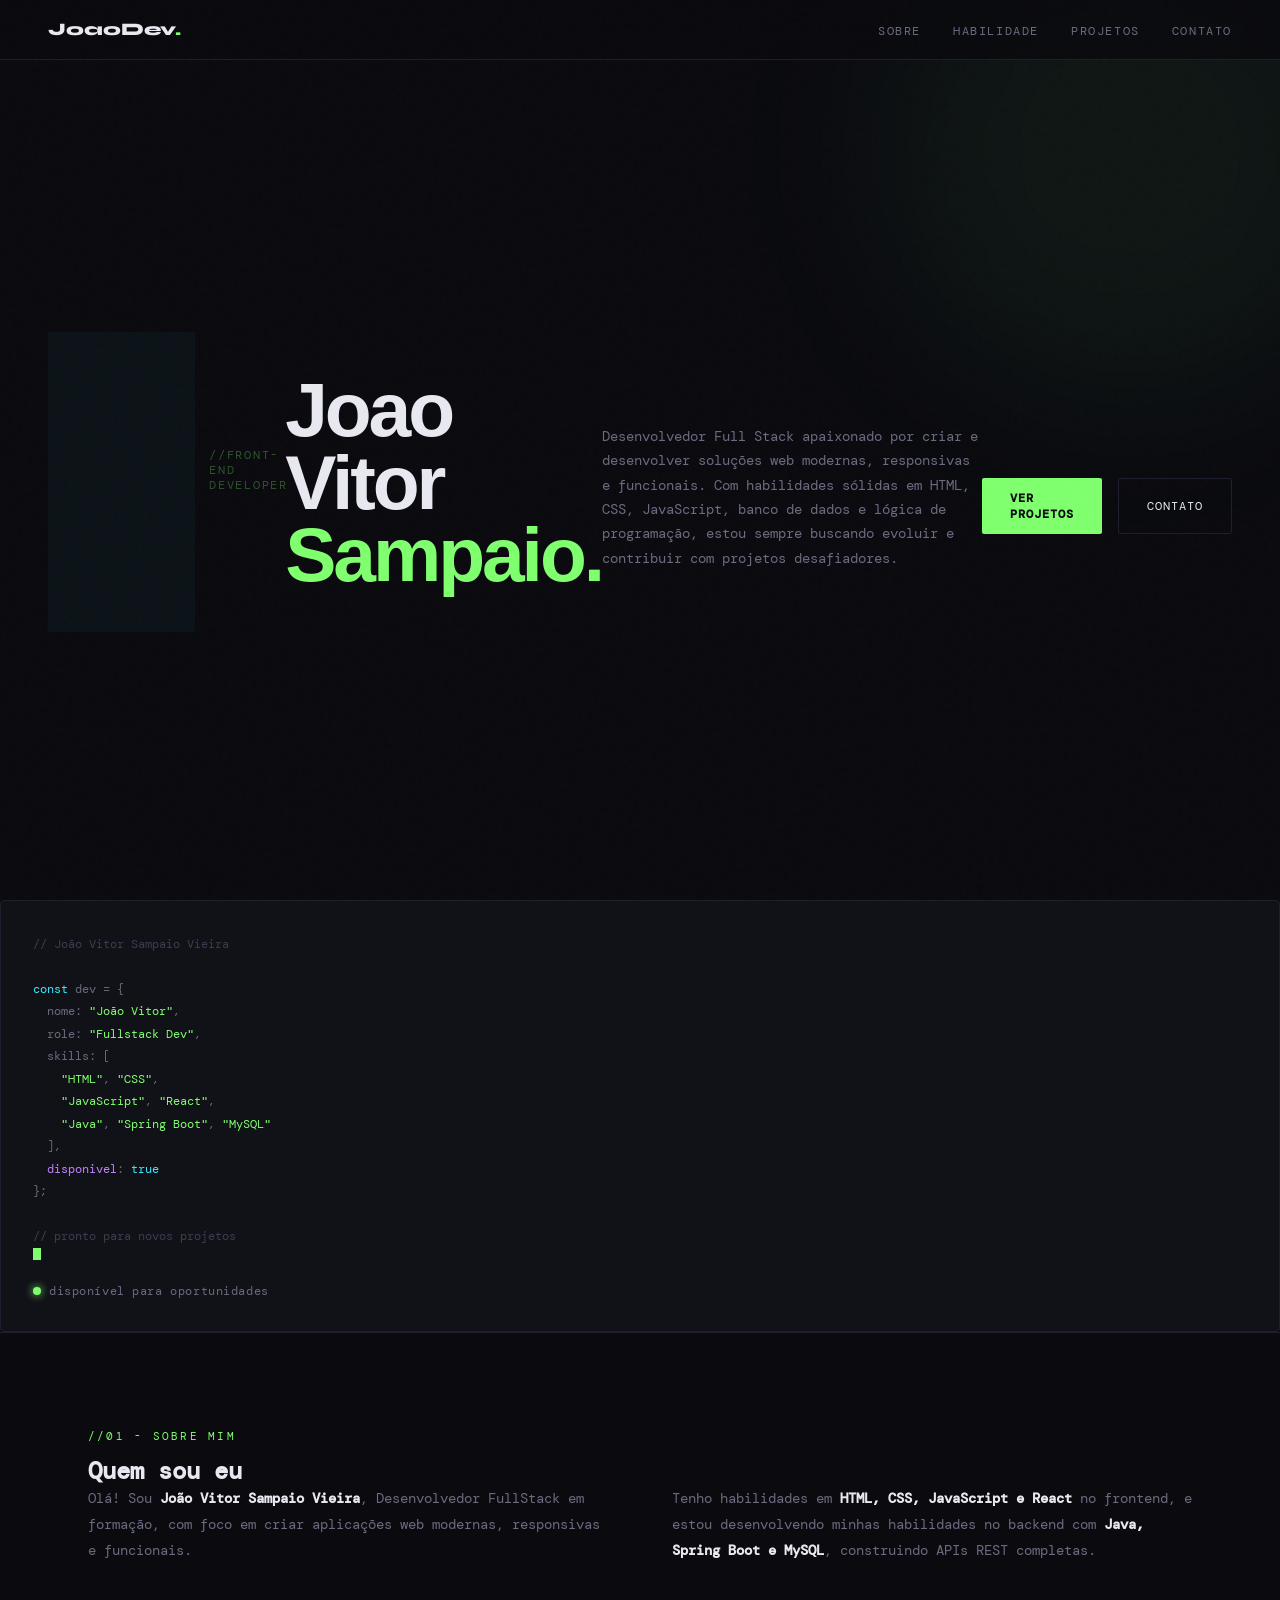
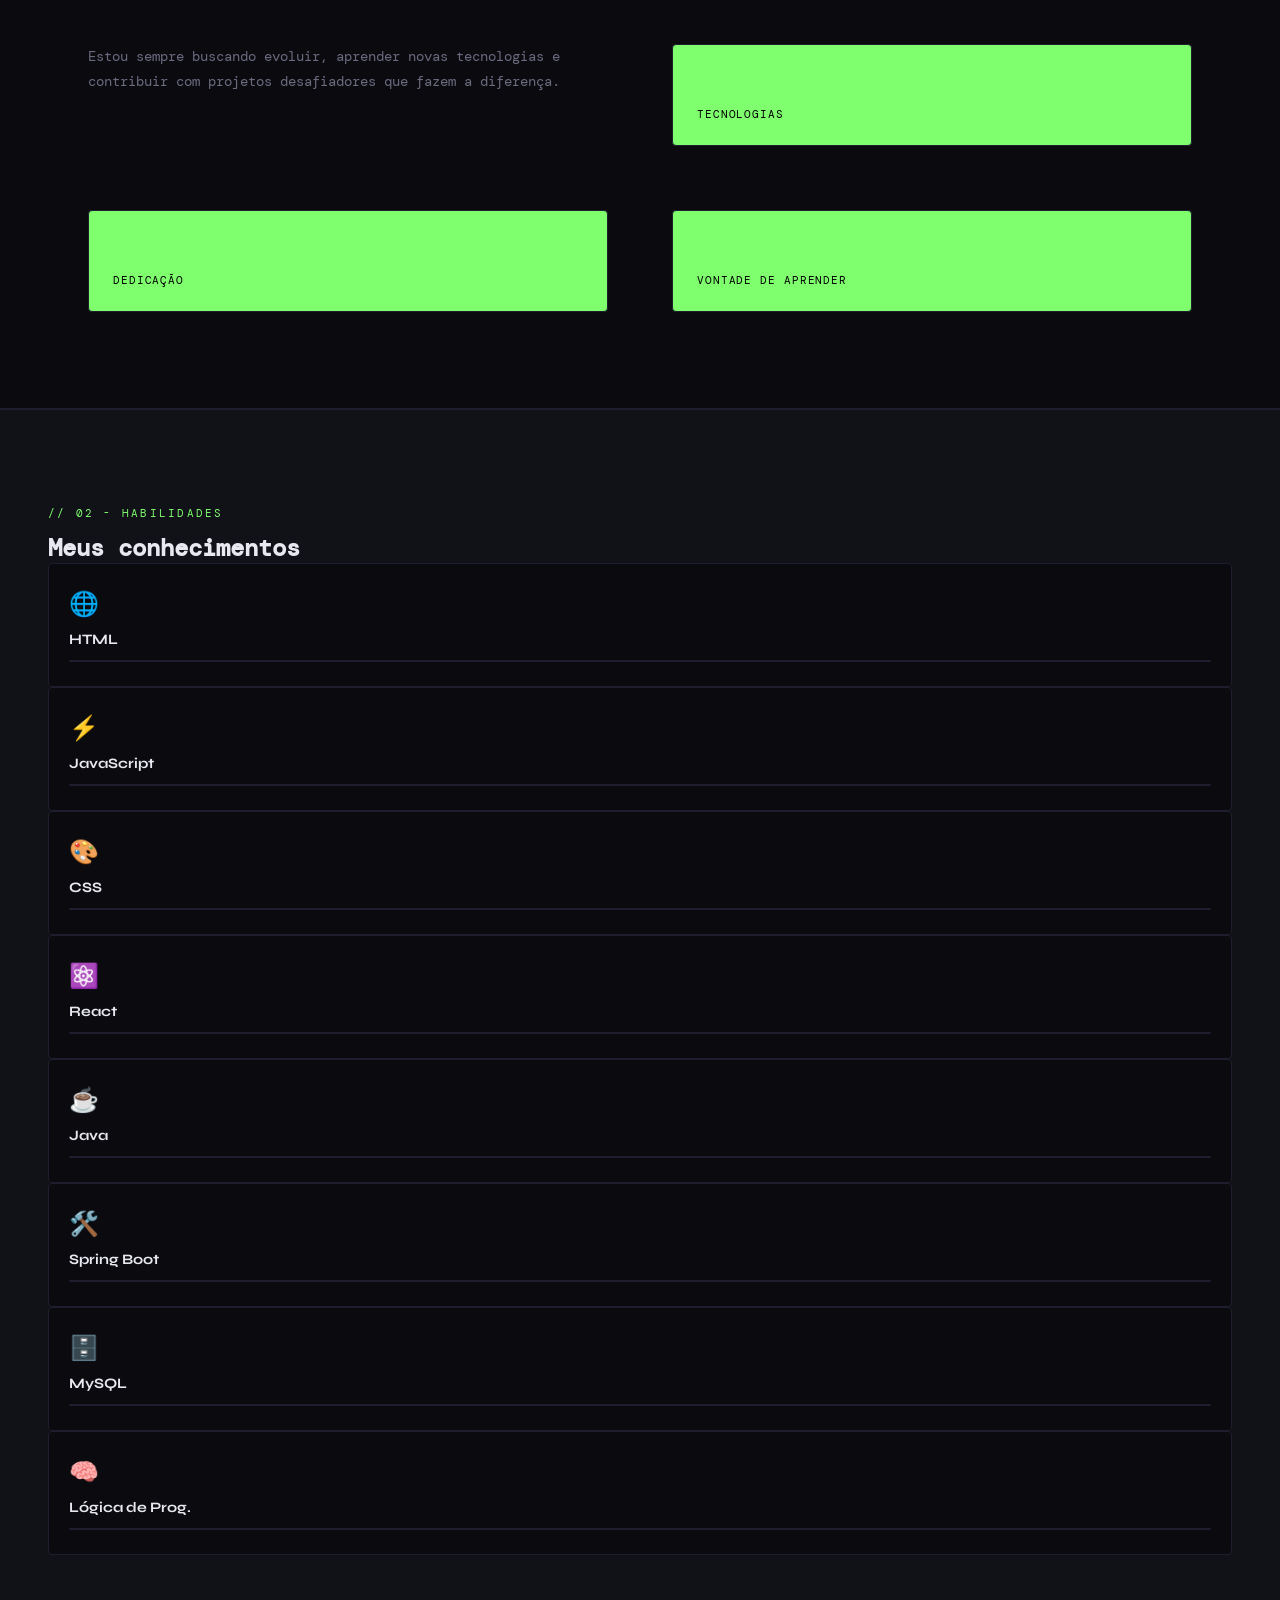
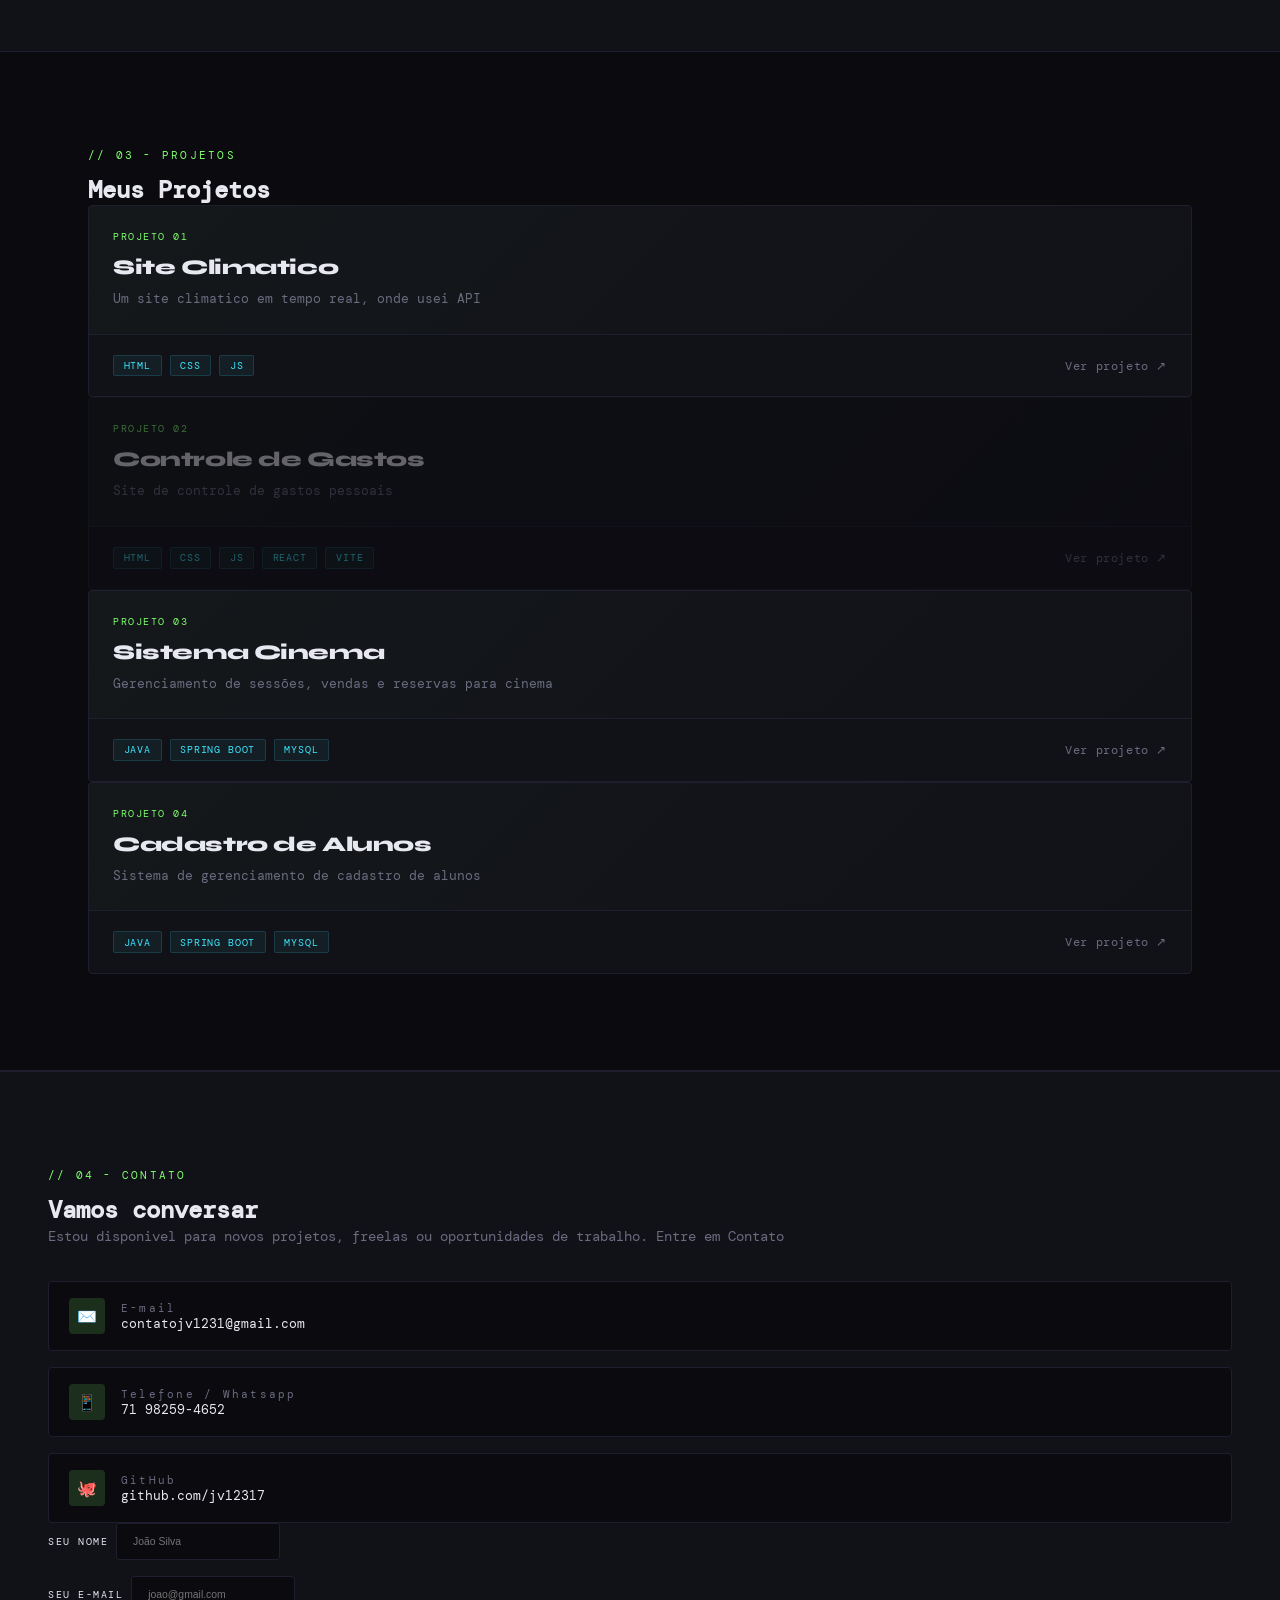
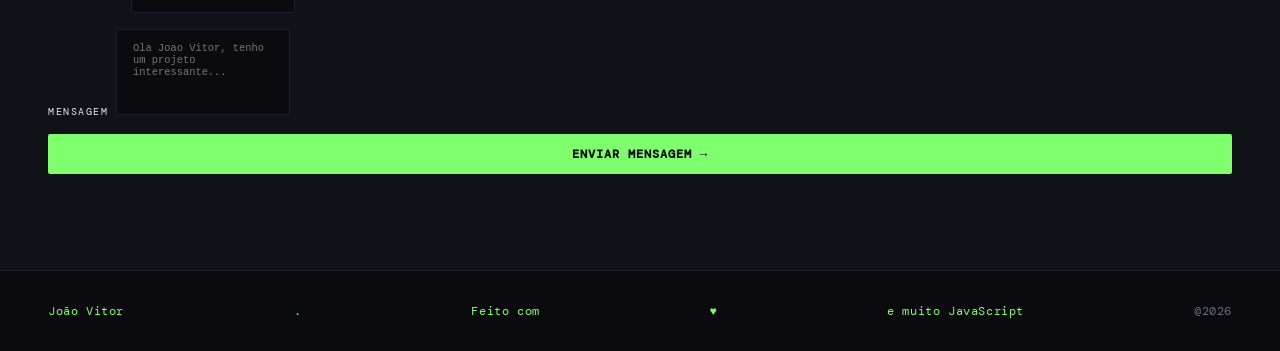
==== commit c656fab2: "resolve conflito de merge" ====
--- a/index.html
+++ b/index.html
@@ -1,4 +1,4 @@
-<html lang="pt-BR">
+﻿<html lang="pt-BR">
 <head>
   <meta charset="UTF-8" />
   <meta name="viewport" content="width=device-width, initial-scale=1.0"/>
@@ -23,16 +23,15 @@
      <div id="hero">
         <div class="bg-glow glow1"></div>
         <div class="bg glow glow2"></div>
-        <div class="hero grid">
-        </div>
+        <div class="hero grid"></div>
         <p class="hero-tag">//Front-end Developer</p>
         <h1>Joao Vitor<br><span class="line2">Sampaio.</span></h1>
         <p class="hero-desc">
             Desenvolvedor Full Stack apaixonado por criar e desenvolver soluções web modernas, responsivas e funcionais. Com habilidades sólidas em HTML, CSS, JavaScript, banco de dados e lógica de programação, estou sempre buscando evoluir e contribuir com projetos desafiadores.
         </p>
         <div class="hero-cta">
-            <a href="#projects" class="btn btn-primary">Ver Projetos </a>
-            <a href="#contact" class="btn btn-outline">Contato </a>
+            <a href="#projects" class="btn btn-primary">Ver Projetos</a>
+            <a href="#contact" class="btn btn-outline">Contato</a>
         </div>
      </div>
      <div class="hero-visual">
@@ -46,7 +45,7 @@
             <div>&nbsp;&nbsp;skills: [</div>
             <div>&nbsp;&nbsp;&nbsp;&nbsp;<span class="str">"HTML"</span>, <span class="str">"CSS"</span>,</div>
             <div>&nbsp;&nbsp;&nbsp;&nbsp;<span class="str">"JavaScript"</span>, <span class="str">"React"</span>,</div>
-            <div>&nbsp;&nbsp;&nbsp;&nbsp;<span class="str">"Java"</span>, <span class="str">"Spring Boot"</span></div>
+            <div>&nbsp;&nbsp;&nbsp;&nbsp;<span class="str">"Java"</span>, <span class="str">"Spring Boot"</span>, <span class="str">"MySQL"</span></div>
             <div>&nbsp;&nbsp;],</div>
             <div>&nbsp;&nbsp;<span class="fn">disponivel</span>: <span class="kw">true</span></div>
             <div>};</div>
@@ -59,8 +58,6 @@
           </div>
         </div>
       </div>
-    </div>
-  </div>
 
   <div class="divider"></div>
 
@@ -69,200 +66,178 @@
     <div class="section-label">//01 - Sobre mim</div>
     <h2>Quem sou eu</h2>
     <div class="about-grid reveal">
-       Olá! Sou <strong>João Vitor Sampaio Vieira</strong>, Desenvolvedor FullStack em formação, com foco em criar aplicações web modernas, responsivas e funcionais.</p>
-<p>Tenho habilidades em <strong>HTML, CSS, JavaScript e React</strong> no frontend, e estou desenvolvendo minhas habilidades no backend com <strong>Java, Spring Boot e MySQL</strong>, construindo APIs REST completas.</p>
-<p>Estou sempre buscando evoluir, aprender novas tecnologias e contribuir com projetos desafiadores que fazem a diferença.</p>
-        
-        
-        <div class="stat-box">
-            <div class="stat-num">5+</div>
-            <div class="stat-label" style="color: black;">Tecnologias</div>
-        </div>
-        <div class="stat-box">
-            <div class="stat-num">100%</div>
-            <div class="stat-label" style="color: black;">Dedicação</div>
-        </div>
-        <div class="stat-box">
-            <div class="stat-num">∞</div>
-            <div class="stat-label" style="color: black;">Vontade de aprender</div>
-            </div>
-        </div>
+      <p>Olá! Sou <strong>João Vitor Sampaio Vieira</strong>, Desenvolvedor FullStack em formação, com foco em criar aplicações web modernas, responsivas e funcionais.</p>
+      <p>Tenho habilidades em <strong>HTML, CSS, JavaScript e React</strong> no frontend, e estou desenvolvendo minhas habilidades no backend com <strong>Java, Spring Boot e MySQL</strong>, construindo APIs REST completas.</p>
+      <p>Estou sempre buscando evoluir, aprender novas tecnologias e contribuir com projetos desafiadores que fazem a diferença.</p>
+      <div class="stat-box">
+          <div class="stat-num">5+</div>
+          <div class="stat-label" style="color: black;">Tecnologias</div>
+      </div>
+      <div class="stat-box">
+          <div class="stat-num">100%</div>
+          <div class="stat-label" style="color: black;">Dedicação</div>
+      </div>
+      <div class="stat-box">
+          <div class="stat-num">∞</div>
+          <div class="stat-label" style="color: black;">Vontade de aprender</div>
+      </div>
+    </div>
   </section>
 
   <div class="divider"></div>
   <div id="skills">
     <div class="inner">
-        <div class="section-label">// 02 -Habilidades</div>
+        <div class="section-label">// 02 - Habilidades</div>
         <h2>Meus conhecimentos</h2>
         <div class="skill-item">
             <div class="skill-icon">🌐</div>
-                <div class="skill-name">HTML</div>
-                <div class="skill-bar"><div class="skill-fill" style=width:98%></div></div>
+            <div class="skill-name">HTML</div>
+            <div class="skill-bar"><div class="skill-fill" style="width:98%"></div></div>
+        </div>
+        <div class="skill-item">
+            <div class="skill-icon">⚡</div>
+            <div class="skill-name">JavaScript</div>
+            <div class="skill-bar"><div class="skill-fill" style="width:98%"></div></div>
+        </div>
+        <div class="skill-item">
+            <div class="skill-icon">🎨</div>
+            <div class="skill-name">CSS</div>
+            <div class="skill-bar"><div class="skill-fill" style="width:98%"></div></div>
+        </div>
+        <div class="skill-item">
+            <div class="skill-icon">⚛️</div>
+            <div class="skill-name">React</div>
+            <div class="skill-bar"><div class="skill-fill" style="width:85%"></div></div>
+        </div>
+        <div class="skill-item">
+            <div class="skill-icon">☕</div>
+            <div class="skill-name">Java</div>
+            <div class="skill-bar"><div class="skill-fill" style="width:80%"></div></div>
+        </div>
+        <div class="skill-item">
+            <div class="skill-icon">🛠️</div>
+            <div class="skill-name">Spring Boot</div>
+            <div class="skill-bar"><div class="skill-fill" style="width:75%"></div></div>
+        </div>
+        <div class="skill-item">
+            <div class="skill-icon">🗄️</div>
+            <div class="skill-name">MySQL</div>
+            <div class="skill-bar"><div class="skill-fill" style="width:70%"></div></div>
+        </div>
+        <div class="skill-item">
+            <div class="skill-icon">🧠</div>
+            <div class="skill-name">Lógica de Prog.</div>
+            <div class="skill-bar"><div class="skill-fill" style="width:80%"></div></div>
+        </div>
+    </div>
+  </div>
+
+  <section id="projects">
+    <div class="section-label">// 03 - Projetos</div>
+    <h2>Meus Projetos</h2>
+    <div class="projects-grid reveal">
+      <div class="project-card">
+        <div class="project-header">
+          <div class="project-tag">Projeto 01</div>
+          <div class="project-name">Site Climatico</div>
+          <div class="project-desc">Um site climatico em tempo real, onde usei API</div>
+        </div>
+        <div class="project-footer">
+          <div class="project-techs"><span class="tech-tag">HTML</span><span class="tech-tag">CSS</span><span class="tech-tag">JS</span></div>
+          <a href="https://jv12317.github.io/Site-Climatico/" target="_blank" class="project-link">Ver projeto ↗</a>
+        </div>
+      </div>
+      <div class="project-card" style="opacity:0.4; cursor: default;">
+        <div class="project-header">
+          <div class="project-tag">Projeto 02</div>
+          <div class="project-name">Controle de Gastos</div>
+          <div class="project-desc">Site de controle de gastos pessoais</div>
+        </div>
+        <div class="project-footer">
+          <div class="project-techs"><span class="tech-tag">HTML</span><span class="tech-tag">CSS</span><span class="tech-tag">JS</span><span class="tech-tag">React</span><span class="tech-tag">Vite</span></div>
+          <a href="https://controle-de-gastos-pwma-77g8iy2fi-contatojv1231-8669s-projects.vercel.app" target="_blank" class="project-link">Ver projeto ↗</a>
+        </div>
+      </div>
+      <div class="project-card">
+        <div class="project-header">
+          <div class="project-tag">Projeto 03</div>
+          <div class="project-name">Sistema Cinema</div>
+          <div class="project-desc">Gerenciamento de sessões, vendas e reservas para cinema</div>
+        </div>
+        <div class="project-footer">
+          <div class="project-techs"><span class="tech-tag">Java</span><span class="tech-tag">Spring Boot</span><span class="tech-tag">MySQL</span></div>
+          <a href="https://github.com/Jv12317/sistema-cinema" target="_blank" class="project-link">Ver projeto ↗</a>
+        </div>
+      </div>
+      <div class="project-card">
+        <div class="project-header">
+          <div class="project-tag">Projeto 04</div>
+          <div class="project-name">Cadastro de Alunos</div>
+          <div class="project-desc">Sistema de gerenciamento de cadastro de alunos</div>
+        </div>
+        <div class="project-footer">
+          <div class="project-techs"><span class="tech-tag">Java</span><span class="tech-tag">Spring Boot</span><span class="tech-tag">MySQL</span></div>
+          <a href="https://github.com/Jv12317/cadastro-de-alunos" target="_blank" class="project-link">Ver projeto ↗</a>
+        </div>
+      </div>
+    </div>
+  </section>
+
+  <div class="divider"></div>
+  <div id="contact">
+    <div class="inner">
+      <div class="section-label">// 04 - Contato</div>
+      <h2>Vamos conversar</h2>
+      <div class="contact-info">
+        <p>Estou disponivel para novos projetos, freelas ou oportunidades de trabalho. Entre em Contato</p>
+        <div class="contact-items">
+          <a href="mailto:contatojv1231@gmail.com" class="contact-item">
+            <div class="contact-item-icon">✉️</div>
+            <div class="contact-item-text">
+              <span class="contact-item-label">E-mail</span>
+              <span class="contact-item-value">contatojv1231@gmail.com</span>
             </div>
-            <div class="skill-item">
-            <div class="skill-icon">⚡</div>
-                <div class="skill-name">JavaScript</div>
-                <div class="skill-bar"><div class="skill-fill" style=width:98%></div></div>
+          </a>
+          <a href="tel:+5571982594652" class="contact-item">
+            <div class="contact-item-icon">📱</div>
+            <div class="contact-item-text">
+              <span class="contact-item-label">Telefone / Whatsapp</span>
+              <span class="contact-item-value">71 98259-4652</span>
             </div>
-            <div class="skill-item">
-                <div class="skill-icon">🎨</div>
-                <div class="skill-name">CSS</div>
-                <div class="skill-bar"><div class="skill-fill" style = width:98%></div></div>
-  </div>      
-  
-  <div class="skill-item">
-    <div class="skill-icon">⚛️</div>
-    <div class="skill-name">React</div>
-    <div class="skill-bar"><div class="skill-fill" style = width:85%></div></div>
+          </a>
+          <a href="https://github.com/jv12317" target="_blank" class="contact-item">
+            <div class="contact-item-icon">🐙</div>
+            <div class="contact-item-text">
+              <span class="contact-item-label">GitHub</span>
+              <span class="contact-item-value">github.com/jv12317</span>
+            </div>
+          </a>
+        </div>
+      </div>
+      <form class="contact-form" action="https://formspree.io/f/maqdrwpb" method="POST" onsubmit="handleForm(event)">
+        <div class="form-group">
+          <label>Seu nome</label>
+          <input type="text" name="nome" placeholder="João Silva" required />
+        </div>
+        <div class="form-group">
+          <label>Seu e-mail</label>
+          <input type="email" name="email" placeholder="joao@gmail.com" required />
+        </div>
+        <div class="form-group">
+          <label>Mensagem</label>
+          <textarea name="mensagem" rows="5" placeholder="Ola Joao Vitor, tenho um projeto interessante..." required></textarea>
+        </div>
+        <button type="submit" class="btn btn-primary" style="width:100%;justify-content:center;">Enviar Mensagem →</button>
+      </form>
+    </div>
   </div>
 
-  <div class="skill-item">
-    <div class="skill-icon">☕</div>
-    <div class="skill-name">Java</div>
-    <div class="skill-bar"><div class="skill-fill" style = width:80%></div></div>
-  </div>
-
-  <div class="skill-item">
-    <div class="skill-icon">🛠️</div>
-    <div class="skill-name">Spring Boot</div>
-    <div class="skill-bar"><div class="skill-fill" style = width:75%></div></div>
-  </div>
-
-  <div class="skill-item">
-    <div class="skill-icon">🗄️</div>
-    <div class="skill-name">MySQL</div>
-    <div class="skill-bar"><div class="skill-fill" style = width:70%></div></div>
-  </div>
-
-  <div class="skill-item">
-    <div class="skill-icon">🗄️</div>
-    <div class="skill-name">Banco de Dados</div>
-    <div class="skill-bar"><div class="skill-fill" style = width:65%></div></div>
-    </div>
-
-    <div class="skill-item">
-        <div class="skill icon">🧠</div>
-        <div class="skill name">Logica de Prog.</div>
-        <div class="skill-bar"><div class="skill-fill" style = width:80%></div></div>
-    </div>
-    </div>
-  </div>
-
-        <section id="projects">
-          <div class="section-label">// 03 - Projetos</div>
-          <h2>Meus Projetos</h2>
-          <div class="projects-grid reveal">
-            <div class="project-card">
-              <div class="project-header">
-                <div class="project-tag">Projeto 01</div>
-                  <div class="project-name">Site Climatico</div>
-                  <div class="project-desc">Um site climatico em tempo real, onde usei API</div>
-              </div>
-          </div>
-          <div class="project-footer">
-            <div class="project-techs">
-              <span class="tech-tag">HTML</span>
-              <span class="tech-tag">CSS</span>
-              <span class="tech-tag">JS</span>
-            </div>
-            <a href="https://jv12317.github.io/Site-Climatico/" target="_blank" class="project-link">Ver projeto ↗</a>
-          </div>
-          </div>
-          <div class="project-card" style="opacity:0,4; cursor: default;">
-            <div class="project-header">
-              <div class="project-tag">Projeto 2</div>
-              <div class="project-name">Controle de Gastos</div>
-              <div class="project-desc">Site de controle de gastos pessoais</div>
-            </div>
-            <div class="project-footer">
-              <div class="project-techs"><span class="tech-tag">HTML</span><span class="tech-tag">CSS</span><span class="tech-tag">JS</span><span class="tech-tag">React</span><span class="tech-tag">Vite</span></div>
-              <a href="https://controle-de-gastos-pwma-77g8iy2fi-contatojv1231-8669s-projects.vercel.app" target="_blank" class="project-link">Ver projeto ↗</a>
-            </div>
-          </div>
-
-          <div class="project-card">
-            <div class="project-header">
-              <div class="project-tag">Projeto 03</div>
-              <div class="project-name">Sistema Cinema</div>
-              <div class="project-desc">Gerenciamento de sessões, vendas e reservas para cinema</div>
-            </div>
-            <div class="project-footer">
-              <div class="project-techs"><span class="tech-tag">Java</span><span class="tech-tag">Spring Boot</span><span class="tech-tag">MySQL</span></div>
-              <a href="https://github.com/Jv12317/sistema-cinema" target="_blank" class="project-link">Ver projeto ↗</a>
-            </div>
-          </div>
-
-          <div class="project-card">
-            <div class="project-header">
-              <div class="project-tag">Projeto 04</div>
-              <div class="project-name">Cadastro de Alunos</div>
-              <div class="project-desc">Sistema de gerenciamento de cadastro de alunos</div>
-            </div>
-            <div class="project-footer">
-              <div class="project-techs"><span class="tech-tag">Java</span><span class="tech-tag">Spring Boot</span><span class="tech-tag">MySQL</span></div>
-              <a href="https://github.com/Jv12317/cadastro-de-alunos" target="_blank" class="project-link">Ver projeto ↗</a>
-            </div>
-          </div>
-        </section>
-        <div class="divider">
-          <div id="contact">
-            <div class="inner">
-              <div class="section-label">// 04 - Contato</div>
-              <h2>Vamos conversar</h2>
-              <div class="contact-info">
-                <p>Estou disponivel para novos projetos, freelas ou oportunidades de trabalho. Entre em Contato</p>
-                <div class="contact-items">
-                  <a href="mailto:contatojv1231@gmail.com" class="contact-item">
-                    <div class="contact-item-icon">✉️</div>
-                    <div class="contact-item-text">
-                      <span class="contact-item-label">E-mail</span>
-                      <span class="contact-item-value">contatojv1231@gmail.com</span> 
-                    </div>
-                  </a>
-                  <a href="tel:+5571982594652" class="contact-item">
-                    <div class="contact-item-text">
-                    <span class="contact-item-icon">📱</span>
-                    <span class="contact-item-label">Telefone / Whatsapp</span>
-                    <span class="contact-item-value">71 98259-4652</span>
-                  </div>
-                  </a>
-                  <a href="https://github.com/jv12317" target="_blank" class="contact-item">
-                    <div class="contact-item-icon">🐙</div>
-                    <div class="contact-item-text">
-                      <span class="contact-item-label">GitHub</span>
-                      <span class="contact-item-value">github.com/jv12317</span>
-                    </div>
-                  </a>
-              </div>
-            </div>
-            <form class="contact-form" action="https://formspree.io/f/maqdrwpb" method="POST" onsubmit="handleForm(event)">
-              <div class="form-group">
-                <label>Seu nome</label>
-                <input type="text" name="nome" placeholder="João Silva" required />
-              </div>
-              <div class="form-group">
-                <label>Seu e-mail</label>
-                <input type="email" name="email"placeholder="joao@gmail.com" required />
-              </div>
-              <div class="form-group">
-                <label>Mensagem</label>
-                <textarea name="mensagem" rows="5" placeholder="Ola Joao Vitor, tenho um projeto interessante..." required></textarea>
-              </div>
-              <button type="submit" class="btn btn-primary" style="width:100%;justify-content:center;">
-                Enviar Mensagem →
-              </button>
-            </form>
-          </div>
-        </div>
-      </div> 
-       
-      <footer>
-        <span>João Vitor</span style=color:var(--accent)">.</span></span>
-        <span>Feito com</span>♥</span>e muito JavaScript</span>
-        <span style = color:var(--muted)">@2026</span> 
-      </footer>
-
-      <script src="script.js"></script>
+  <footer>
+    <span>João Vitor</span><span style="color:var(--accent)">.</span>
+    <span>Feito com</span><span>♥</span><span>e muito JavaScript</span>
+    <span style="color:var(--muted)">@2026</span>
+  </footer>
+
+  <script src="script.js"></script>
 </body>
 </html>
-     
--- a/style.css
+++ b/style.css
@@ -395,4 +395,4 @@
     .hero-grid, #about .about-grid, .contact-grid {grid-template-columns: 1fr;}  
     .hero-visual{display: none;}
     footer {flex-direction: column; gap: 0.5rem; text-align: center;} 
-}+}
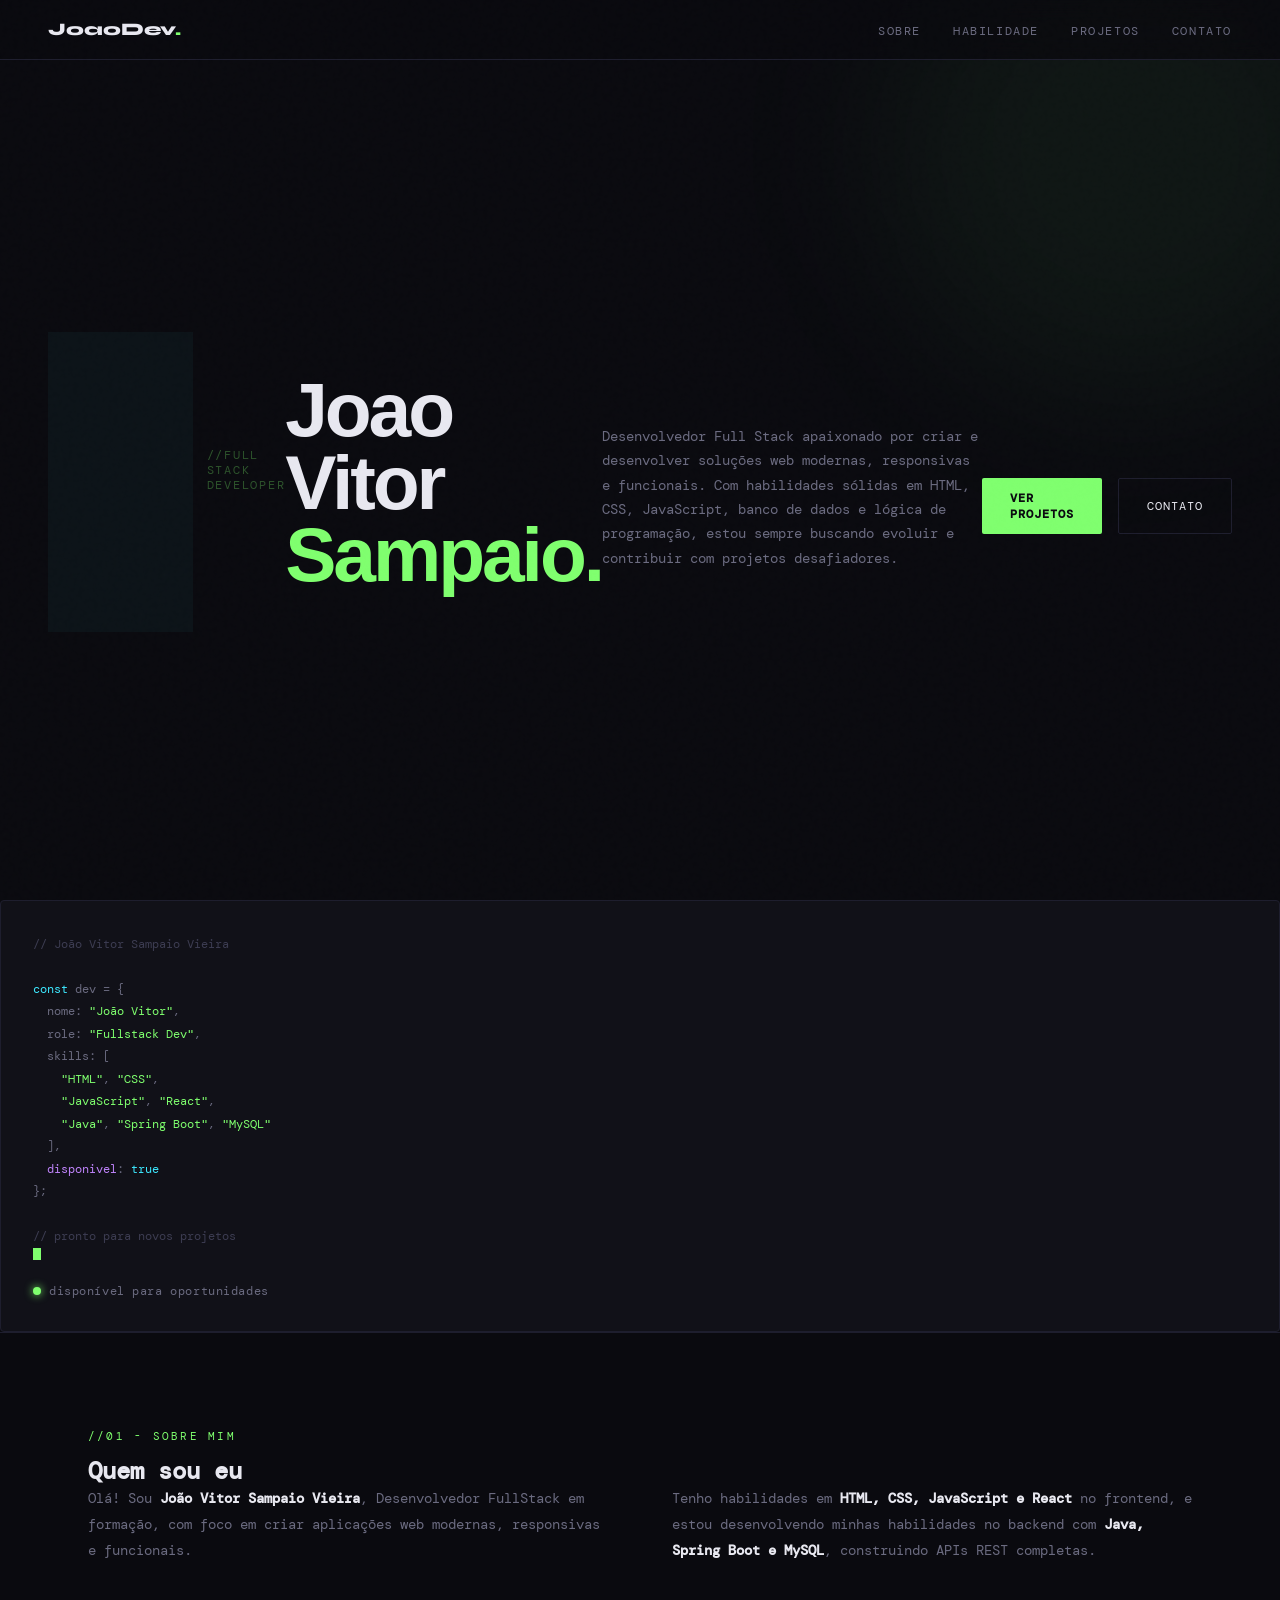
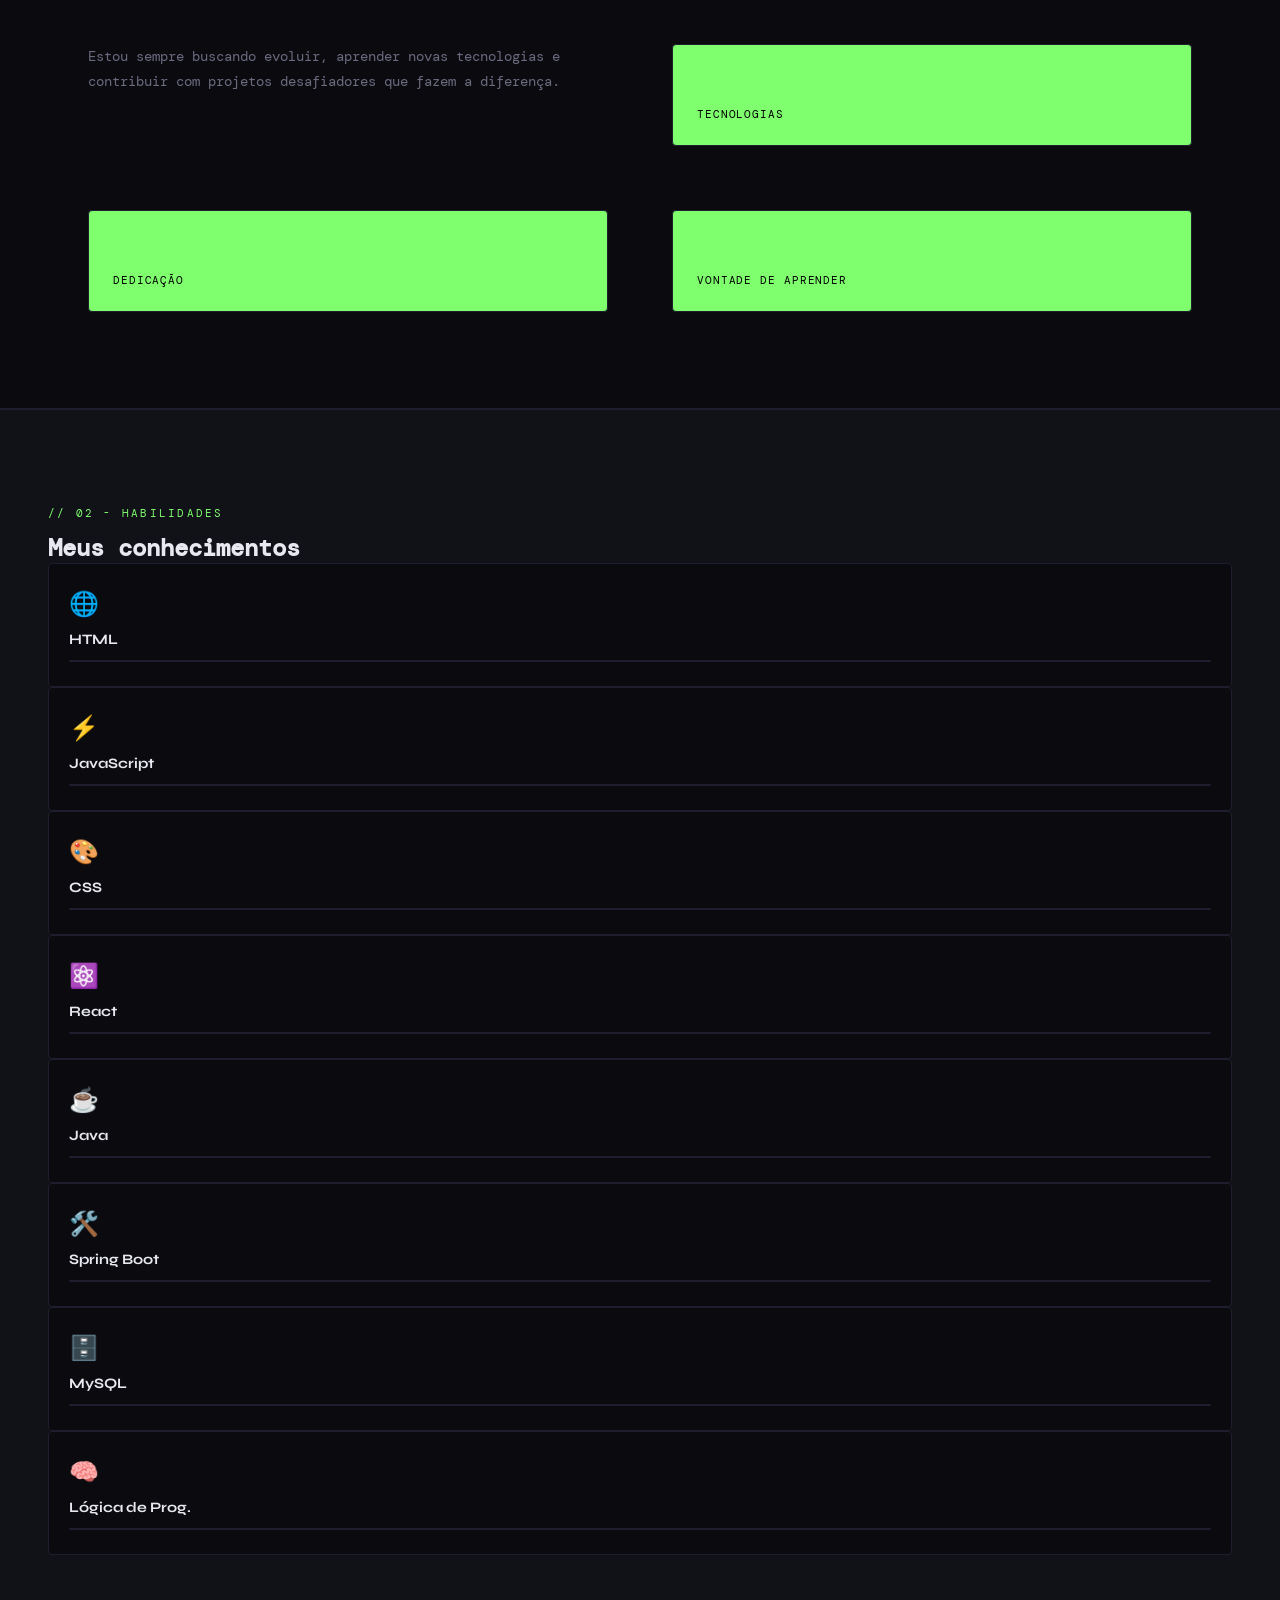
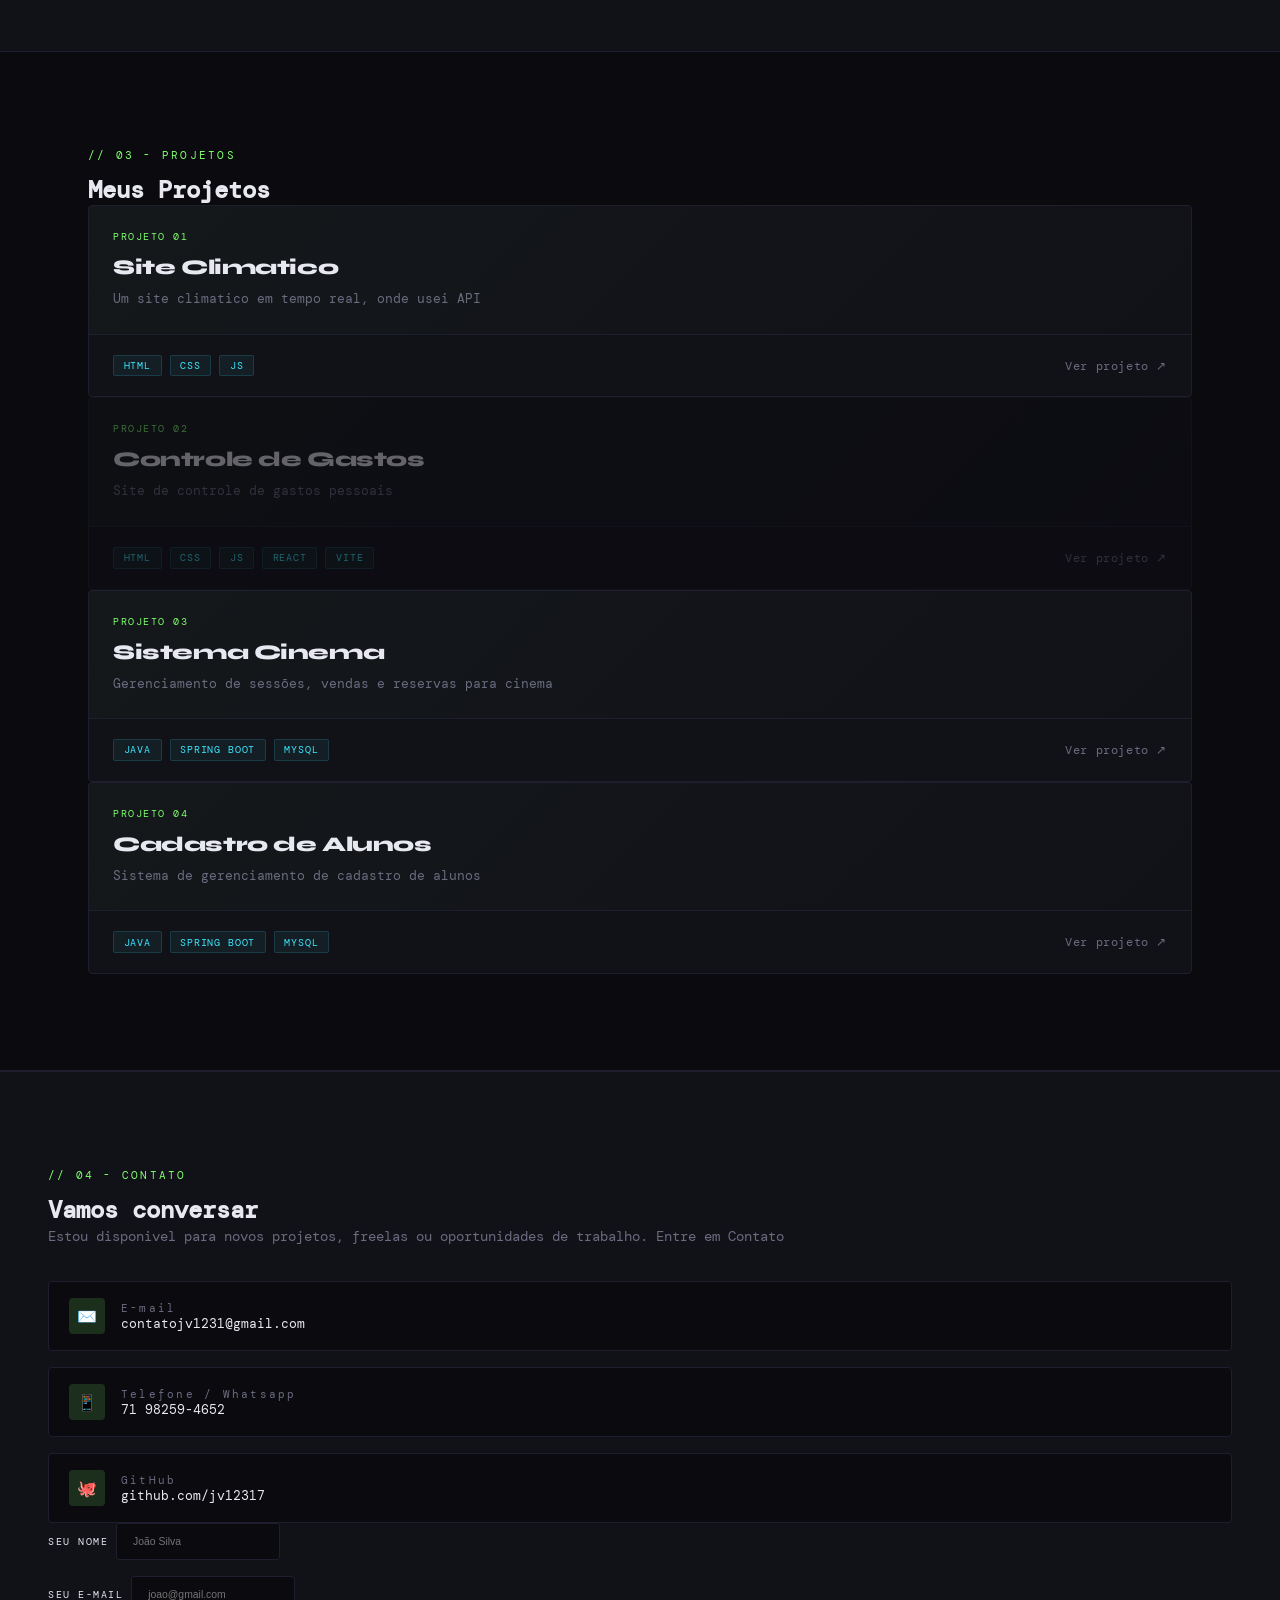
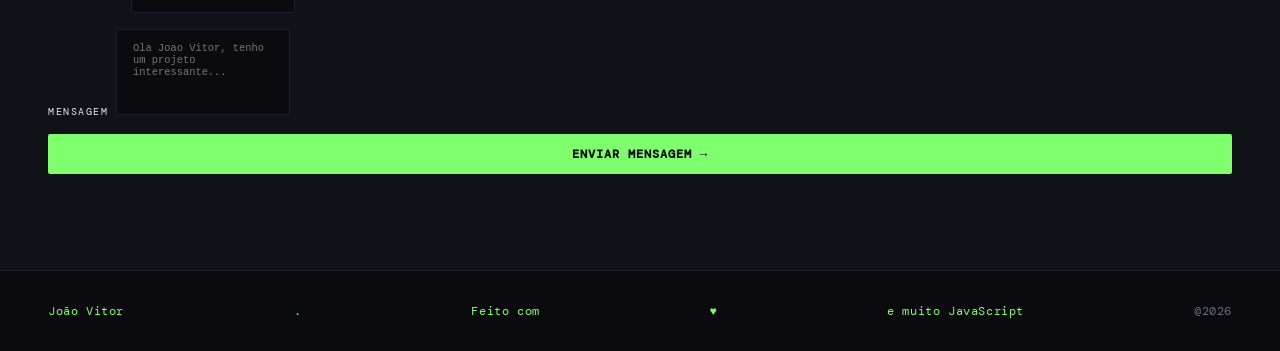
==== commit 687c8d9c: "Add files via upload" ====
--- a/index.html
+++ b/index.html
@@ -24,7 +24,7 @@
         <div class="bg-glow glow1"></div>
         <div class="bg glow glow2"></div>
         <div class="hero grid"></div>
-        <p class="hero-tag">//Front-end Developer</p>
+        <p class="hero-tag">//Full Stack Developer</p>
         <h1>Joao Vitor<br><span class="line2">Sampaio.</span></h1>
         <p class="hero-desc">
             Desenvolvedor Full Stack apaixonado por criar e desenvolver soluções web modernas, responsivas e funcionais. Com habilidades sólidas em HTML, CSS, JavaScript, banco de dados e lógica de programação, estou sempre buscando evoluir e contribuir com projetos desafiadores.
